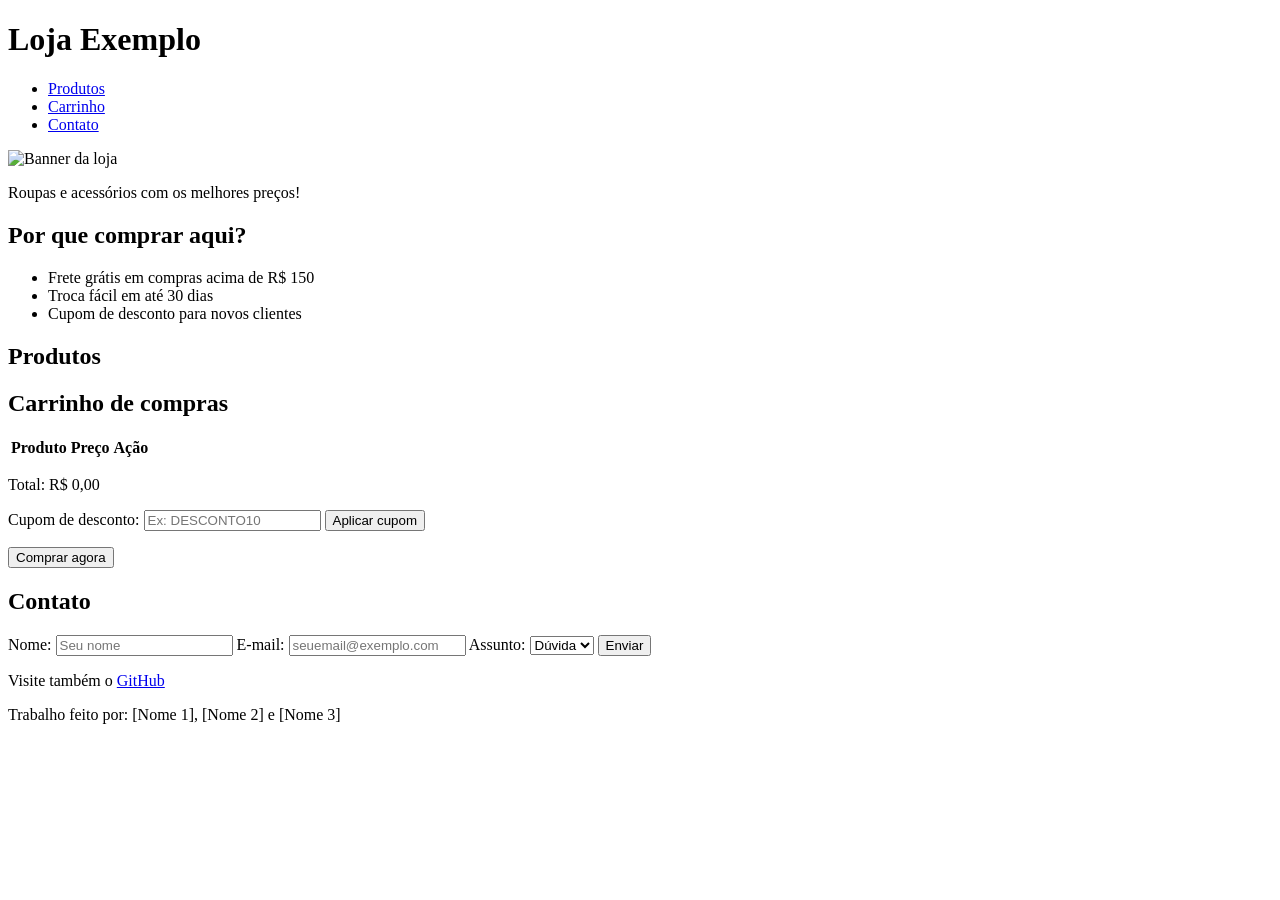
==== index.html @ 42a32ff0 "Rename codigo-gerado (1).html to index.html" ====
<!DOCTYPE html>
<html lang="pt-BR">
<head>
  <meta charset="UTF-8">
  <meta name="viewport" content="width=device-width, initial-scale=1.0">
  <title>Loja Exemplo</title>
  <link rel="stylesheet" href="style.css">
</head>
<body>

  <!-- Cabeçalho com o menu (lista e links) -->
  <header id="topo">
    <h1 class="titulo-loja">Loja Exemplo</h1>
    <nav>
      <ul class="menu">
        <li><a href="#produtos">Produtos</a></li>
        <li><a href="#carrinho">Carrinho</a></li>
        <li><a href="#contato">Contato</a></li>
      </ul>
    </nav>
  </header>

  <!-- Banner com imagem -->
  <section class="banner">
    <img src="https://picsum.photos/seed/banner-loja/1200/300" alt="Banner da loja">
    <p class="texto-banner">Roupas e acessórios com os melhores preços!</p>
  </section>

  <main>

    <!-- Lista de vantagens -->
    <section class="vantagens">
      <h2>Por que comprar aqui?</h2>
      <ul>
        <li>Frete grátis em compras acima de R$ 150</li>
        <li>Troca fácil em até 30 dias</li>
        <li>Cupom de desconto para novos clientes</li>
      </ul>
    </section>

    <!-- Produtos (preenchidos pelo JavaScript) -->
    <section id="produtos">
      <h2>Produtos</h2>
      <div id="lista-produtos" class="grade-produtos"></div>
    </section>

    <!-- Carrinho com tabela -->
    <section id="carrinho">
      <h2>Carrinho de compras</h2>

      <table class="tabela-carrinho">
        <thead>
          <tr>
            <th>Produto</th>
            <th>Preço</th>
            <th>Ação</th>
          </tr>
        </thead>
        <tbody id="itens-carrinho"></tbody>
      </table>

      <p id="mensagem-carrinho" class="mensagem"></p>
      <p class="total">Total: R$ <span id="total">0,00</span></p>

      <!-- Formulário do cupom -->
      <form id="form-cupom" class="formulario">
        <label for="cupom">Cupom de desconto:</label>
        <input type="text" id="cupom" placeholder="Ex: DESCONTO10">
        <button type="submit" class="botao">Aplicar cupom</button>
      </form>
      <p id="msg-cupom" class="mensagem"></p>

      <button id="botao-comprar" class="botao botao-comprar">Comprar agora</button>
    </section>

    <!-- Formulário de contato -->
    <section id="contato">
      <h2>Contato</h2>
      <form id="form-contato" class="formulario">
        <label for="nome">Nome:</label>
        <input type="text" id="nome" placeholder="Seu nome">

        <label for="email">E-mail:</label>
        <input type="text" id="email" placeholder="seuemail@exemplo.com">

        <label for="assunto">Assunto:</label>
        <select id="assunto">
          <option value="duvida">Dúvida</option>
          <option value="troca">Troca</option>
          <option value="elogio">Elogio</option>
        </select>

        <button type="submit" class="botao">Enviar</button>
      </form>
      <p id="msg-contato" class="mensagem"></p>
    </section>

  </main>

  <footer>
    <p>Visite também o <a href="https://github.com" target="_blank">GitHub</a></p>
    <p>Trabalho feito por: [Nome 1], [Nome 2] e [Nome 3]</p>
  </footer>

  <script src="script.js"></script>
</body>
</html>
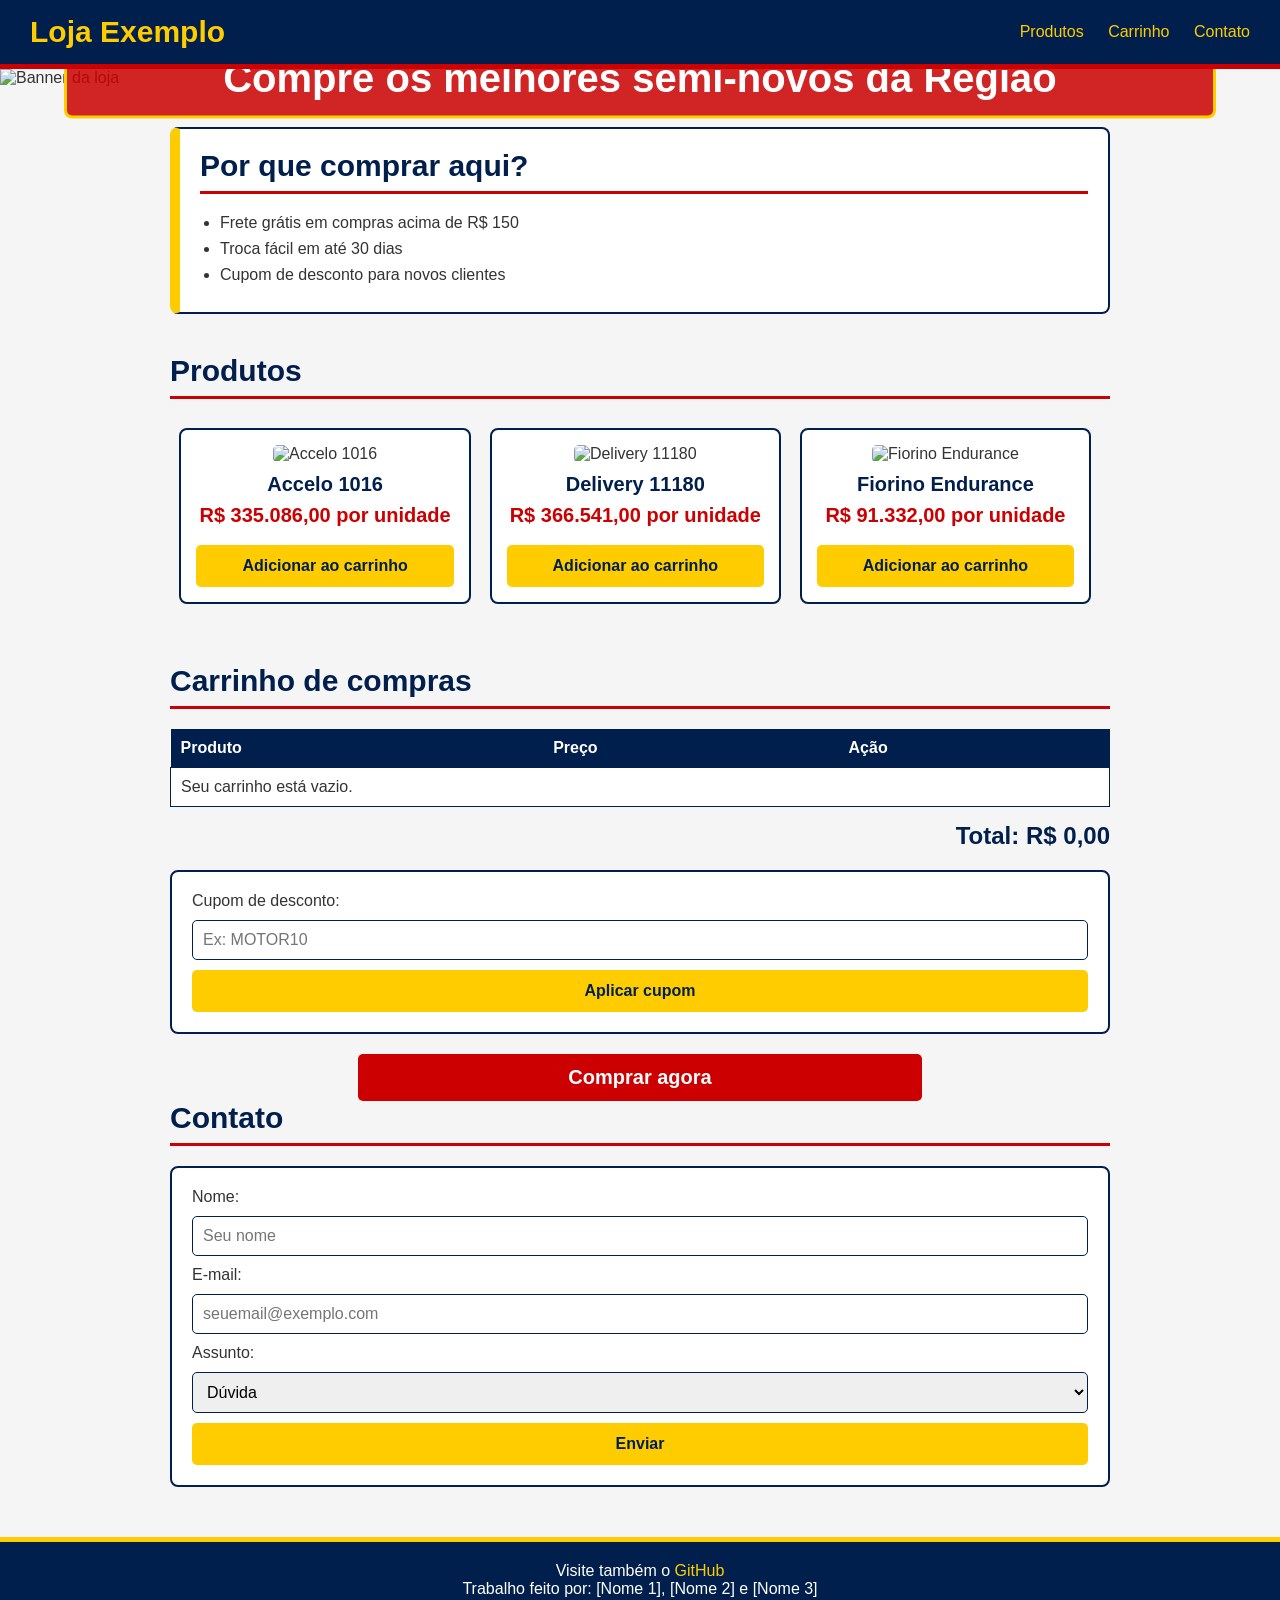
==== commit 55e07845: "Rename codigo-gerado (2).html to index.html" ====
--- a/index.html
+++ b/index.html
@@ -23,7 +23,7 @@
   <!-- Banner com imagem -->
   <section class="banner">
     <img src="https://picsum.photos/seed/banner-loja/1200/300" alt="Banner da loja">
-    <p class="texto-banner">Roupas e acessórios com os melhores preços!</p>
+    <p class="texto-banner">Compre os melhores semi-novos da Região</p>
   </section>
 
   <main>
@@ -65,7 +65,7 @@
       <!-- Formulário do cupom -->
       <form id="form-cupom" class="formulario">
         <label for="cupom">Cupom de desconto:</label>
-        <input type="text" id="cupom" placeholder="Ex: DESCONTO10">
+        <input type="text" id="cupom" placeholder="Ex: MOTOR10">
         <button type="submit" class="botao">Aplicar cupom</button>
       </form>
       <p id="msg-cupom" class="mensagem"></p>
--- a/style.css
+++ b/style.css
@@ -0,0 +1,281 @@
+/* Regra geral: todo elemento usa box-sizing para facilitar o cálculo do tamanho */
+* {
+  box-sizing: border-box;
+  margin: 0;
+  padding: 0;
+}
+
+/* Corpo da página: fonte e cores */
+body {
+  font-family: Arial, Helvetica, sans-serif;
+  font-size: 16px;
+  color: #333333;
+  background: #f5f5f5;
+}
+
+/* Cabeçalho fixo no topo (azul marinho) */
+#topo {
+  position: sticky;
+  top: 0;
+  z-index: 10;
+  background: #001f4d;
+  color: #ffffff;
+  padding: 15px 30px;
+  display: flex;
+  justify-content: space-between;
+  align-items: center;
+  border-bottom: 5px solid #cc0000;
+}
+
+.titulo-loja {
+  font-size: 30px;
+  font-weight: bold;
+  color: #ffcc00;
+}
+
+/* Menu em linha (lista sem bolinhas) */
+.menu {
+  list-style: none;
+}
+
+.menu li {
+  display: inline-block;
+  margin-left: 20px;
+}
+
+/* Formatação dos links */
+a {
+  color: #ffcc00;
+  text-decoration: none;
+}
+
+a:hover {
+  text-decoration: underline;
+}
+
+/* Banner com posicionamento relativo e absoluto */
+.banner {
+  position: relative;
+}
+
+.banner img {
+  width: 100%;
+  display: block;
+}
+
+.texto-banner {
+  position: absolute;
+  top: 50%;
+  left: 50%;
+  transform: translate(-50%, -50%);
+  font-size: 40px;
+  font-weight: bold;
+  color: #ffffff;
+  background: rgba(204, 0, 0, 0.85);
+  border: 3px solid #ffcc00;
+  padding: 15px 25px;
+  border-radius: 8px;
+  text-align: center;
+  width: 90%;
+}
+
+/* Área principal centralizada */
+main {
+  width: 940px;
+  max-width: 95%;
+  margin: 0 auto;
+  padding: 40px 0;
+}
+
+/* Títulos das seções */
+h2 {
+  font-size: 30px;
+  font-weight: bold;
+  color: #001f4d;
+  margin-bottom: 20px;
+  border-bottom: 3px solid #cc0000;
+  padding-bottom: 8px;
+}
+
+/* Lista de vantagens */
+.vantagens {
+  background: #ffffff;
+  border: 2px solid #001f4d;
+  border-left: 10px solid #ffcc00;
+  border-radius: 8px;
+  padding: 20px;
+  margin-bottom: 40px;
+}
+
+.vantagens ul {
+  margin-left: 20px;
+}
+
+.vantagens li {
+  margin-bottom: 8px;
+}
+
+/* Produtos flutuando lado a lado (float) */
+.grade-produtos::after {
+  content: "";
+  display: block;
+  clear: both;
+}
+
+.card-produto {
+  float: left;
+  width: 31%;
+  margin: 1%;
+  background: #ffffff;
+  border: 2px solid #001f4d;
+  border-radius: 8px;
+  padding: 15px;
+  text-align: center;
+}
+
+.card-produto img {
+  width: 100%;
+  border-radius: 5px;
+}
+
+.card-produto h3 {
+  font-size: 20px;
+  font-weight: bold;
+  color: #001f4d;
+  margin-top: 10px;
+}
+
+.preco {
+  color: #cc0000;
+  font-size: 20px;
+  font-weight: bold;
+  margin: 8px 0;
+}
+
+/* Carrinho */
+#carrinho {
+  margin-top: 50px;
+}
+
+.tabela-carrinho {
+  width: 100%;
+  border-collapse: collapse;
+  background: #ffffff;
+  margin-bottom: 15px;
+}
+
+.tabela-carrinho th {
+  background: #001f4d;
+  color: #ffffff;
+  padding: 10px;
+  text-align: left;
+}
+
+.tabela-carrinho td {
+  border: 1px solid #001f4d;
+  padding: 10px;
+}
+
+.total {
+  font-size: 24px;
+  font-weight: bold;
+  color: #001f4d;
+  text-align: right;
+  margin: 15px 0;
+}
+
+.mensagem {
+  font-style: italic;
+  color: #001f4d;
+  font-weight: bold;
+  margin: 10px 0;
+}
+
+/* Formulários */
+.formulario {
+  background: #ffffff;
+  border: 2px solid #001f4d;
+  border-radius: 8px;
+  padding: 20px;
+  margin-top: 20px;
+  display: flex;
+  flex-direction: column;
+  gap: 10px;
+}
+
+.formulario input,
+.formulario select {
+  padding: 10px;
+  border: 1px solid #001f4d;
+  border-radius: 5px;
+  font-size: 16px;
+}
+
+/* Botões */
+.botao {
+  background: #ffcc00;
+  color: #001f4d;
+  border: none;
+  border-radius: 5px;
+  padding: 12px 20px;
+  font-size: 16px;
+  font-weight: bold;
+  cursor: pointer;
+}
+
+.botao:hover {
+  background: #e6b800;
+}
+
+.botao-add {
+  width: 100%;
+  margin-top: 10px;
+}
+
+.botao-remover {
+  background: #cc0000;
+  color: #ffffff;
+  padding: 6px 12px;
+}
+
+.botao-remover:hover {
+  background: #990000;
+}
+
+.botao-comprar {
+  display: block;
+  margin: 20px auto 0 auto;
+  width: 60%;
+  font-size: 20px;
+  background: #cc0000;
+  color: #ffffff;
+}
+
+.botao-comprar:hover {
+  background: #990000;
+}
+
+/* Rodapé */
+footer {
+  background: #001f4d;
+  color: #ffffff;
+  text-align: center;
+  padding: 20px;
+  border-top: 5px solid #ffcc00;
+}
+
+/* Adaptação para celular */
+@media (max-width: 700px) {
+  .card-produto {
+    width: 100%;
+    float: none;
+  }
+
+  .texto-banner {
+    font-size: 22px;
+  }
+
+  #topo {
+    flex-direction: column;
+  }
+}
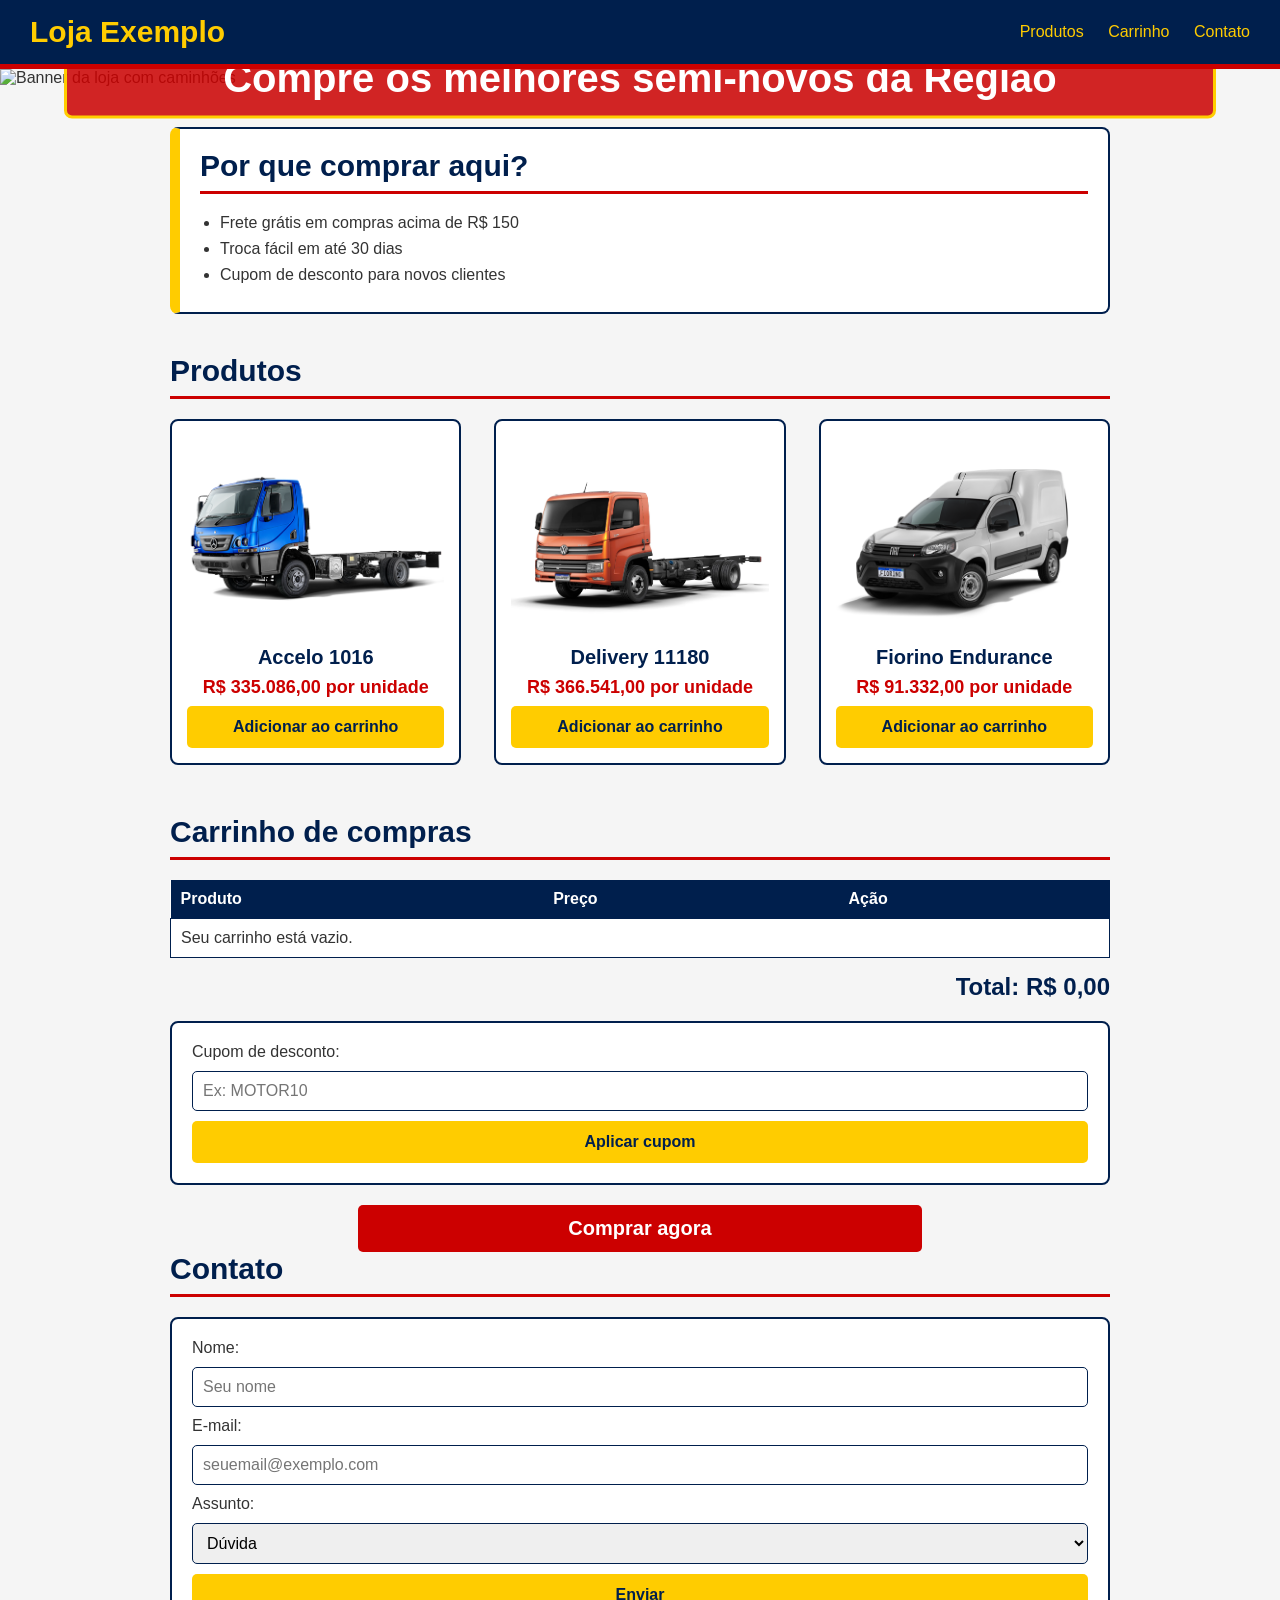
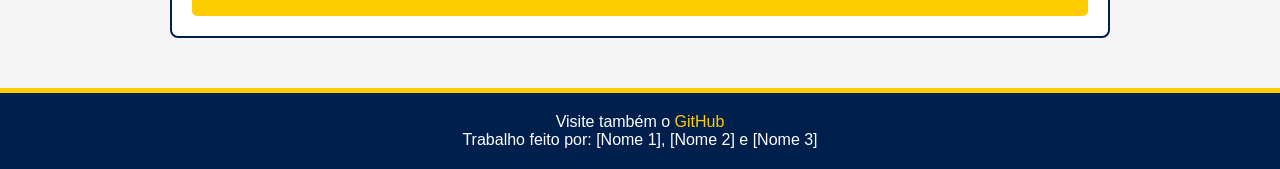
==== commit 67e857c9: "Update index.html" ====
--- a/index.html
+++ b/index.html
@@ -20,9 +20,9 @@
     </nav>
   </header>
 
-  <!-- Banner com imagem -->
+  <!-- Banner com a imagem editada (caminhões no lugar dos pássaros) -->
   <section class="banner">
-    <img src="https://picsum.photos/seed/banner-loja/1200/300" alt="Banner da loja">
+    <img src="banner.png" alt="Banner da loja com caminhões">
     <p class="texto-banner">Compre os melhores semi-novos da Região</p>
   </section>
 
--- a/style.css
+++ b/style.css
@@ -115,27 +115,34 @@
   margin-bottom: 8px;
 }
 
-/* Produtos flutuando lado a lado (float) */
-.grade-produtos::after {
-  content: "";
-  display: block;
-  clear: both;
-}
-
+/* Produtos lado a lado (flex). Todos os cards ficam com a mesma altura */
+.grade-produtos {
+  display: flex;
+  flex-wrap: wrap;
+  gap: 20px;
+  justify-content: space-between;
+}
+
+/* Cada card é uma coluna: imagem, nome, preço e botão */
 .card-produto {
-  float: left;
   width: 31%;
-  margin: 1%;
   background: #ffffff;
   border: 2px solid #001f4d;
   border-radius: 8px;
   padding: 15px;
   text-align: center;
-}
-
+  display: flex;
+  flex-direction: column;
+}
+
+/* A imagem inteira aparece dentro da área, sem cortar as laterais */
 .card-produto img {
   width: 100%;
+  height: 200px;
+  object-fit: contain;
+  background: #ffffff;
   border-radius: 5px;
+  display: block;
 }
 
 .card-produto h3 {
@@ -147,9 +154,15 @@
 
 .preco {
   color: #cc0000;
-  font-size: 20px;
+  font-size: 18px;
   font-weight: bold;
   margin: 8px 0;
+}
+
+/* O botão vai sempre para o final do card, deixando todos alinhados */
+.botao-add {
+  width: 100%;
+  margin-top: auto;
 }
 
 /* Carrinho */
@@ -227,11 +240,6 @@
   background: #e6b800;
 }
 
-.botao-add {
-  width: 100%;
-  margin-top: 10px;
-}
-
 .botao-remover {
   background: #cc0000;
   color: #ffffff;
@@ -264,11 +272,10 @@
   border-top: 5px solid #ffcc00;
 }
 
-/* Adaptação para celular */
+/* Adaptação para celular: um card por linha */
 @media (max-width: 700px) {
   .card-produto {
     width: 100%;
-    float: none;
   }
 
   .texto-banner {
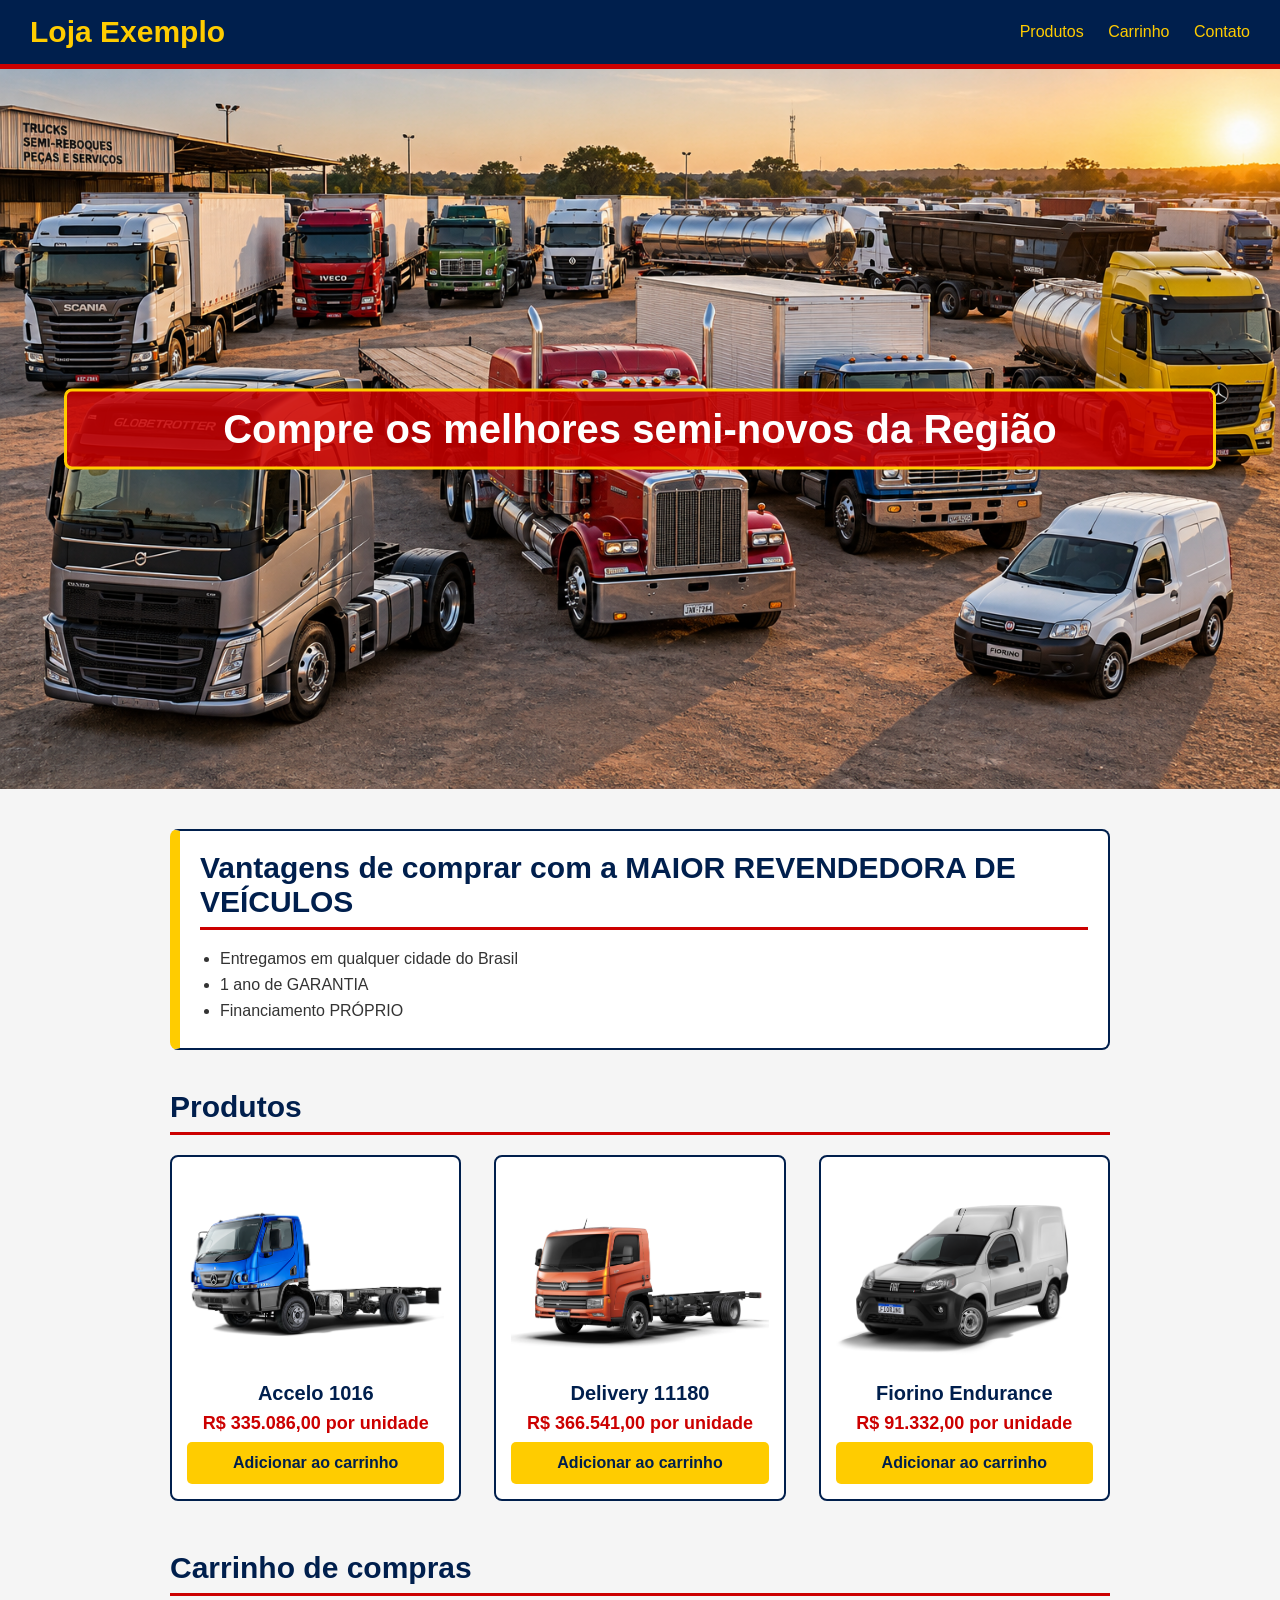
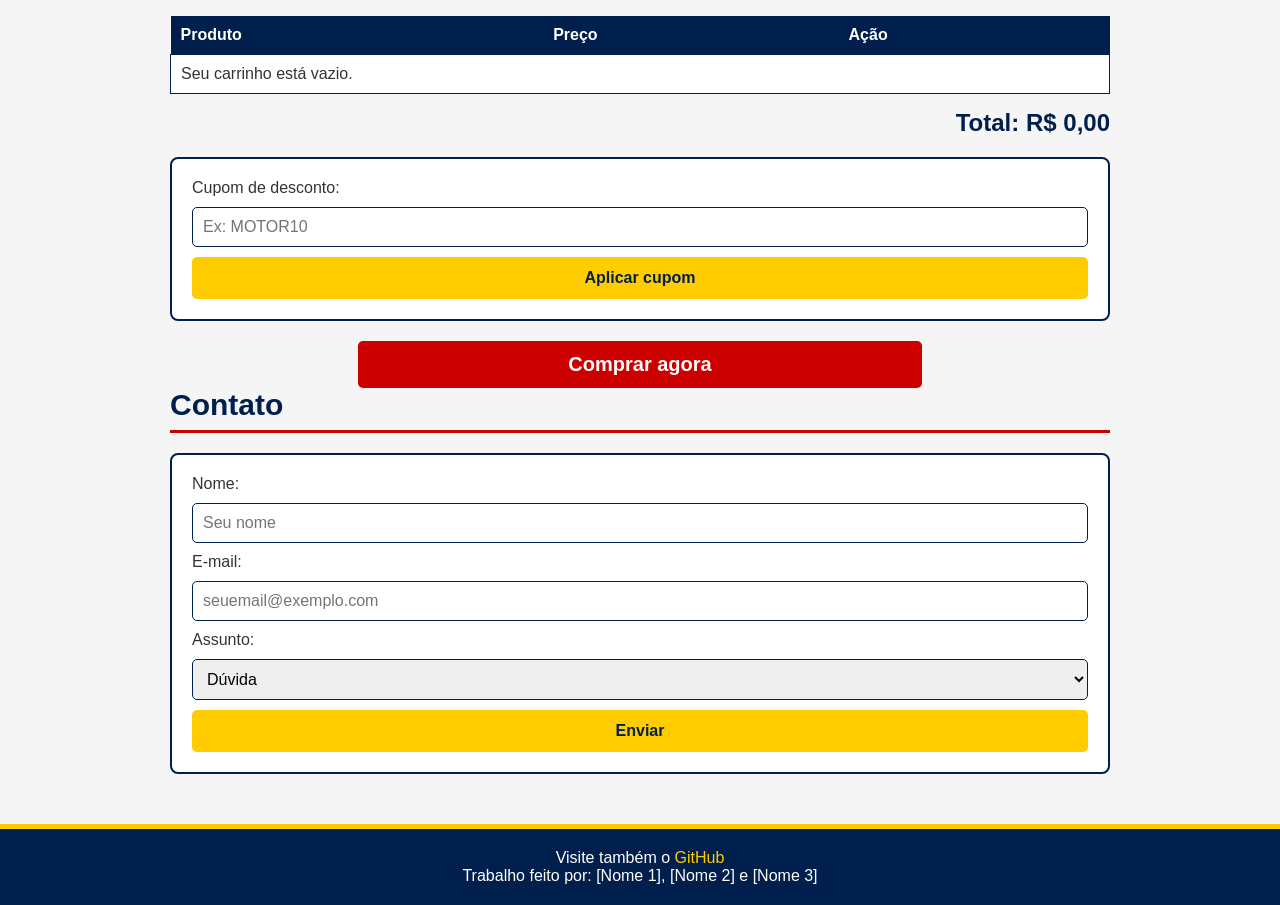
==== commit 049fc2ae: "Update index.html" ====
--- a/index.html
+++ b/index.html
@@ -28,13 +28,13 @@
 
   <main>
 
-    <!-- Lista de vantagens -->
+    <!-- Quadro de vantagens em formato de balão de anúncio -->
     <section class="vantagens">
-      <h2>Por que comprar aqui?</h2>
+      <h2>Vantagens de comprar com a MAIOR REVENDEDORA DE VEÍCULOS</h2>
       <ul>
-        <li>Frete grátis em compras acima de R$ 150</li>
-        <li>Troca fácil em até 30 dias</li>
-        <li>Cupom de desconto para novos clientes</li>
+        <li>Entregamos em qualquer cidade do Brasil</li>
+        <li>1 ano de GARANTIA</li>
+        <li>Financiamento PRÓPRIO</li>
       </ul>
     </section>
 
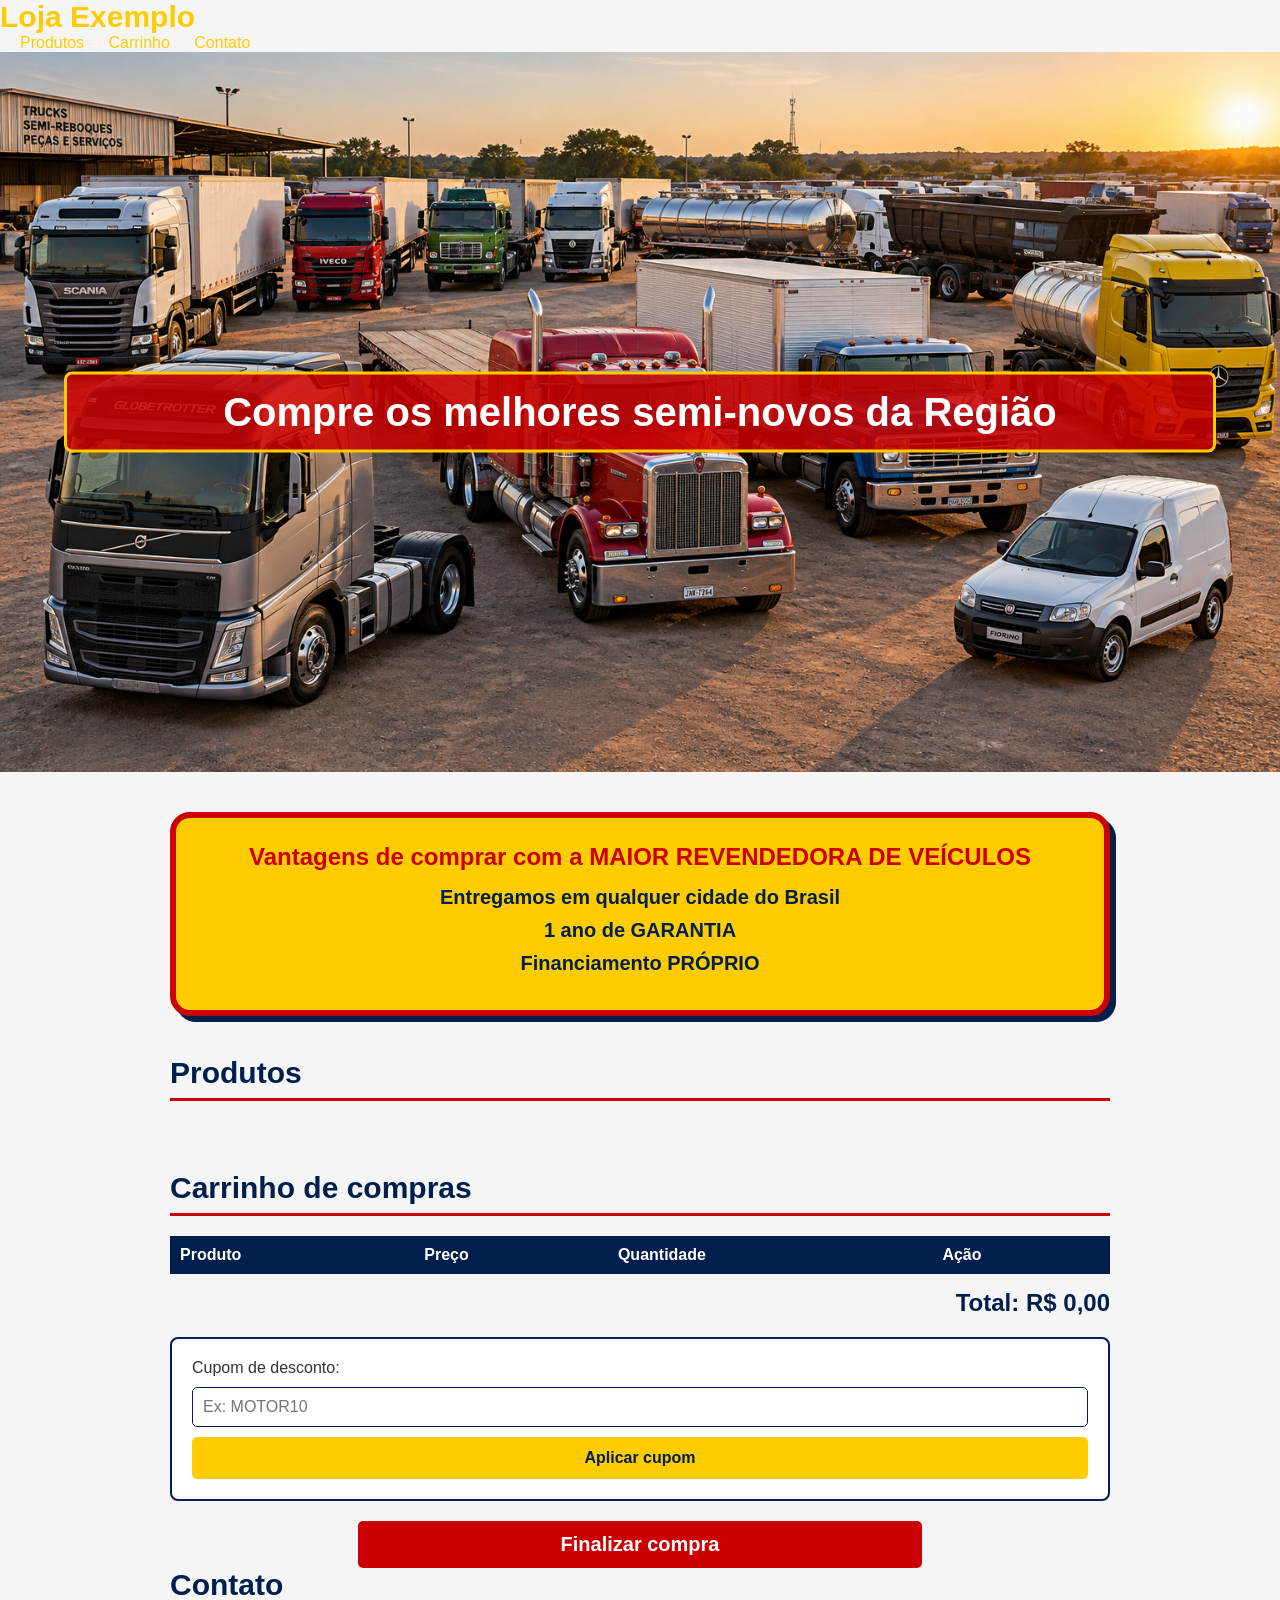
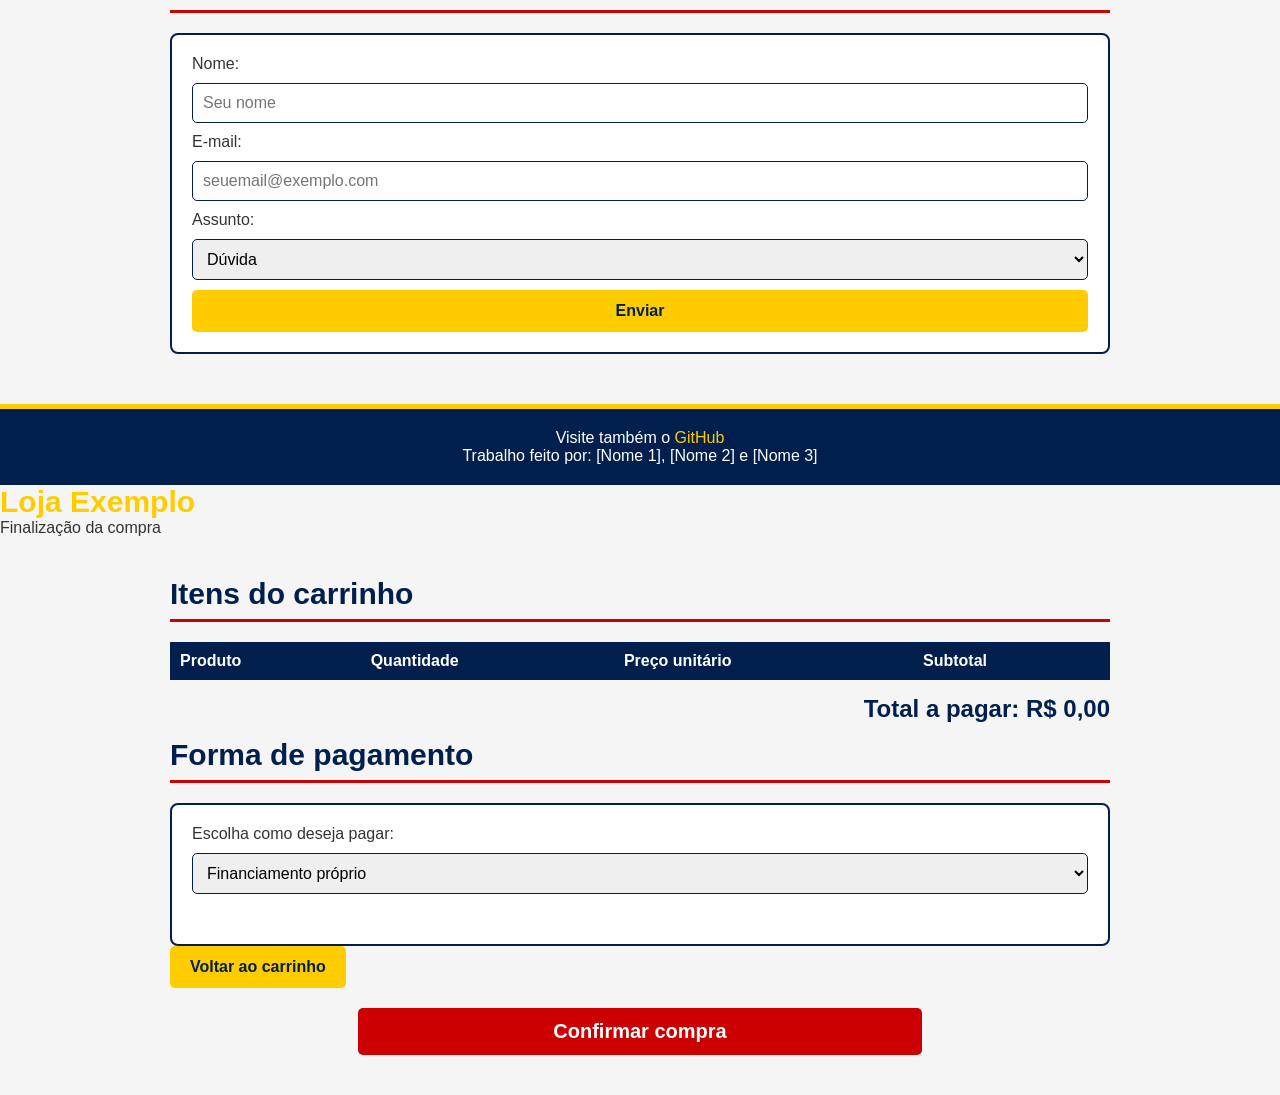
==== commit 89580afa: "Update index.html" ====
--- a/index.html
+++ b/index.html
@@ -8,99 +8,157 @@
 </head>
 <body>
 
-  <!-- Cabeçalho com o menu (lista e links) -->
-  <header id="topo">
-    <h1 class="titulo-loja">Loja Exemplo</h1>
-    <nav>
-      <ul class="menu">
-        <li><a href="#produtos">Produtos</a></li>
-        <li><a href="#carrinho">Carrinho</a></li>
-        <li><a href="#contato">Contato</a></li>
-      </ul>
-    </nav>
-  </header>
+  <!-- TELA 1: a loja (produtos e carrinho) -->
+  <div id="tela-loja">
 
-  <!-- Banner com a imagem editada (caminhões no lugar dos pássaros) -->
-  <section class="banner">
-    <img src="banner.png" alt="Banner da loja com caminhões">
-    <p class="texto-banner">Compre os melhores semi-novos da Região</p>
-  </section>
+    <!-- Cabeçalho com o menu (lista e links) -->
+    <header class="topo">
+      <h1 class="titulo-loja">Loja Exemplo</h1>
+      <nav>
+        <ul class="menu">
+          <li><a href="#produtos">Produtos</a></li>
+          <li><a href="#carrinho">Carrinho</a></li>
+          <li><a href="#contato">Contato</a></li>
+        </ul>
+      </nav>
+    </header>
 
-  <main>
-
-    <!-- Quadro de vantagens em formato de balão de anúncio -->
-    <section class="vantagens">
-      <h2>Vantagens de comprar com a MAIOR REVENDEDORA DE VEÍCULOS</h2>
-      <ul>
-        <li>Entregamos em qualquer cidade do Brasil</li>
-        <li>1 ano de GARANTIA</li>
-        <li>Financiamento PRÓPRIO</li>
-      </ul>
+    <!-- Banner com a imagem editada (caminhões no lugar dos pássaros) -->
+    <section class="banner">
+      <img src="banner.png" alt="Banner da loja com caminhões">
+      <p class="texto-banner">Compre os melhores semi-novos da Região</p>
     </section>
 
-    <!-- Produtos (preenchidos pelo JavaScript) -->
-    <section id="produtos">
-      <h2>Produtos</h2>
-      <div id="lista-produtos" class="grade-produtos"></div>
-    </section>
+    <main>
 
-    <!-- Carrinho com tabela -->
-    <section id="carrinho">
-      <h2>Carrinho de compras</h2>
+      <!-- Quadro de vantagens em formato de balão de anúncio -->
+      <section class="vantagens">
+        <h2>Vantagens de comprar com a MAIOR REVENDEDORA DE VEÍCULOS</h2>
+        <ul>
+          <li>Entregamos em qualquer cidade do Brasil</li>
+          <li>1 ano de GARANTIA</li>
+          <li>Financiamento PRÓPRIO</li>
+        </ul>
+      </section>
 
-      <table class="tabela-carrinho">
-        <thead>
-          <tr>
-            <th>Produto</th>
-            <th>Preço</th>
-            <th>Ação</th>
-          </tr>
-        </thead>
-        <tbody id="itens-carrinho"></tbody>
-      </table>
+      <!-- Produtos (preenchidos pelo JavaScript) -->
+      <section id="produtos">
+        <h2>Produtos</h2>
+        <div id="lista-produtos" class="grade-produtos"></div>
+      </section>
 
-      <p id="mensagem-carrinho" class="mensagem"></p>
-      <p class="total">Total: R$ <span id="total">0,00</span></p>
+      <!-- Carrinho com tabela -->
+      <section id="carrinho">
+        <h2>Carrinho de compras</h2>
 
-      <!-- Formulário do cupom -->
-      <form id="form-cupom" class="formulario">
-        <label for="cupom">Cupom de desconto:</label>
-        <input type="text" id="cupom" placeholder="Ex: MOTOR10">
-        <button type="submit" class="botao">Aplicar cupom</button>
-      </form>
-      <p id="msg-cupom" class="mensagem"></p>
+        <table class="tabela-carrinho">
+          <thead>
+            <tr>
+              <th>Produto</th>
+              <th>Preço</th>
+              <th>Quantidade</th>
+              <th>Ação</th>
+            </tr>
+          </thead>
+          <tbody id="itens-carrinho"></tbody>
+        </table>
 
-      <button id="botao-comprar" class="botao botao-comprar">Comprar agora</button>
-    </section>
+        <p id="mensagem-carrinho" class="mensagem"></p>
+        <p class="total">Total: R$ <span id="total">0,00</span></p>
 
-    <!-- Formulário de contato -->
-    <section id="contato">
-      <h2>Contato</h2>
-      <form id="form-contato" class="formulario">
-        <label for="nome">Nome:</label>
-        <input type="text" id="nome" placeholder="Seu nome">
+        <!-- Formulário do cupom -->
+        <form id="form-cupom" class="formulario">
+          <label for="cupom">Cupom de desconto:</label>
+          <input type="text" id="cupom" placeholder="Ex: MOTOR10">
+          <button type="submit" class="botao">Aplicar cupom</button>
+        </form>
+        <p id="msg-cupom" class="mensagem"></p>
 
-        <label for="email">E-mail:</label>
-        <input type="text" id="email" placeholder="seuemail@exemplo.com">
+        <button id="botao-finalizar" class="botao botao-comprar">Finalizar compra</button>
+      </section>
 
-        <label for="assunto">Assunto:</label>
-        <select id="assunto">
-          <option value="duvida">Dúvida</option>
-          <option value="troca">Troca</option>
-          <option value="elogio">Elogio</option>
-        </select>
+      <!-- Formulário de contato -->
+      <section id="contato">
+        <h2>Contato</h2>
+        <form id="form-contato" class="formulario">
+          <label for="nome">Nome:</label>
+          <input type="text" id="nome" placeholder="Seu nome">
 
-        <button type="submit" class="botao">Enviar</button>
-      </form>
-      <p id="msg-contato" class="mensagem"></p>
-    </section>
+          <label for="email">E-mail:</label>
+          <input type="text" id="email" placeholder="seuemail@exemplo.com">
 
-  </main>
+          <label for="assunto">Assunto:</label>
+          <select id="assunto">
+            <option value="duvida">Dúvida</option>
+            <option value="troca">Troca</option>
+            <option value="elogio">Elogio</option>
+          </select>
 
-  <footer>
-    <p>Visite também o <a href="https://github.com" target="_blank">GitHub</a></p>
-    <p>Trabalho feito por: [Nome 1], [Nome 2] e [Nome 3]</p>
-  </footer>
+          <button type="submit" class="botao">Enviar</button>
+        </form>
+        <p id="msg-contato" class="mensagem"></p>
+      </section>
+
+    </main>
+
+    <footer>
+      <p>Visite também o <a href="https://github.com" target="_blank">GitHub</a></p>
+      <p>Trabalho feito por: [Nome 1], [Nome 2] e [Nome 3]</p>
+    </footer>
+
+  </div>
+
+  <!-- TELA 2: finalização da compra (começa escondida) -->
+  <div id="tela-finalizacao" class="oculto">
+
+    <header class="topo">
+      <h1 class="titulo-loja">Loja Exemplo</h1>
+      <p class="subtitulo">Finalização da compra</p>
+    </header>
+
+    <main>
+
+      <!-- Itens do carrinho e total -->
+      <section class="resumo">
+        <h2>Itens do carrinho</h2>
+        <table class="tabela-carrinho">
+          <thead>
+            <tr>
+              <th>Produto</th>
+              <th>Quantidade</th>
+              <th>Preço unitário</th>
+              <th>Subtotal</th>
+            </tr>
+          </thead>
+          <tbody id="itens-finalizacao"></tbody>
+        </table>
+        <p class="total">Total a pagar: R$ <span id="total-final">0,00</span></p>
+      </section>
+
+      <!-- Forma de pagamento -->
+      <section class="resumo">
+        <h2>Forma de pagamento</h2>
+        <div class="formulario">
+          <label for="pagamento">Escolha como deseja pagar:</label>
+          <select id="pagamento">
+            <option value="financiamento">Financiamento próprio</option>
+            <option value="cartao">Cartão de crédito</option>
+            <option value="boleto">Boleto bancário</option>
+            <option value="pix">Pix</option>
+          </select>
+          <p id="detalhes-pagamento" class="mensagem"></p>
+        </div>
+      </section>
+
+      <!-- Botões da tela de finalização -->
+      <div class="acoes">
+        <button id="botao-voltar" class="botao">Voltar ao carrinho</button>
+        <button id="botao-confirmar" class="botao botao-comprar">Confirmar compra</button>
+      </div>
+
+    </main>
+
+  </div>
 
   <script src="script.js"></script>
 </body>
--- a/style.css
+++ b/style.css
@@ -97,25 +97,40 @@
   padding-bottom: 8px;
 }
 
-/* Lista de vantagens */
+/* Quadro de vantagens estilizado como balão de anúncio */
 .vantagens {
-  background: #ffffff;
-  border: 2px solid #001f4d;
-  border-left: 10px solid #ffcc00;
-  border-radius: 8px;
-  padding: 20px;
+  background: #ffcc00;
+  border: 6px solid #cc0000;
+  border-radius: 20px;
+  padding: 25px 30px;
   margin-bottom: 40px;
-}
-
+  box-shadow: 6px 6px 0 #001f4d;
+  position: relative;
+  text-align: center;
+}
+
+/* O título do balão não tem a linha vermelha de baixo, para ficar mais limpo */
+.vantagens h2 {
+  font-size: 24px;
+  color: #cc0000;
+  border-bottom: none;
+  margin-bottom: 15px;
+  padding-bottom: 0;
+}
+
+/* Itens em negrito, em azul marinho */
 .vantagens ul {
-  margin-left: 20px;
+  list-style: none;
 }
 
 .vantagens li {
-  margin-bottom: 8px;
-}
-
-/* Produtos lado a lado (flex). Todos os cards ficam com a mesma altura */
+  font-size: 20px;
+  font-weight: bold;
+  color: #001f4d;
+  margin-bottom: 10px;
+}
+
+/* Lista de produtos (flex). Todos os cards ficam com a mesma altura */
 .grade-produtos {
   display: flex;
   flex-wrap: wrap;
@@ -240,6 +255,11 @@
   background: #e6b800;
 }
 
+.botao-add {
+  width: 100%;
+  margin-top: auto;
+}
+
 .botao-remover {
   background: #cc0000;
   color: #ffffff;
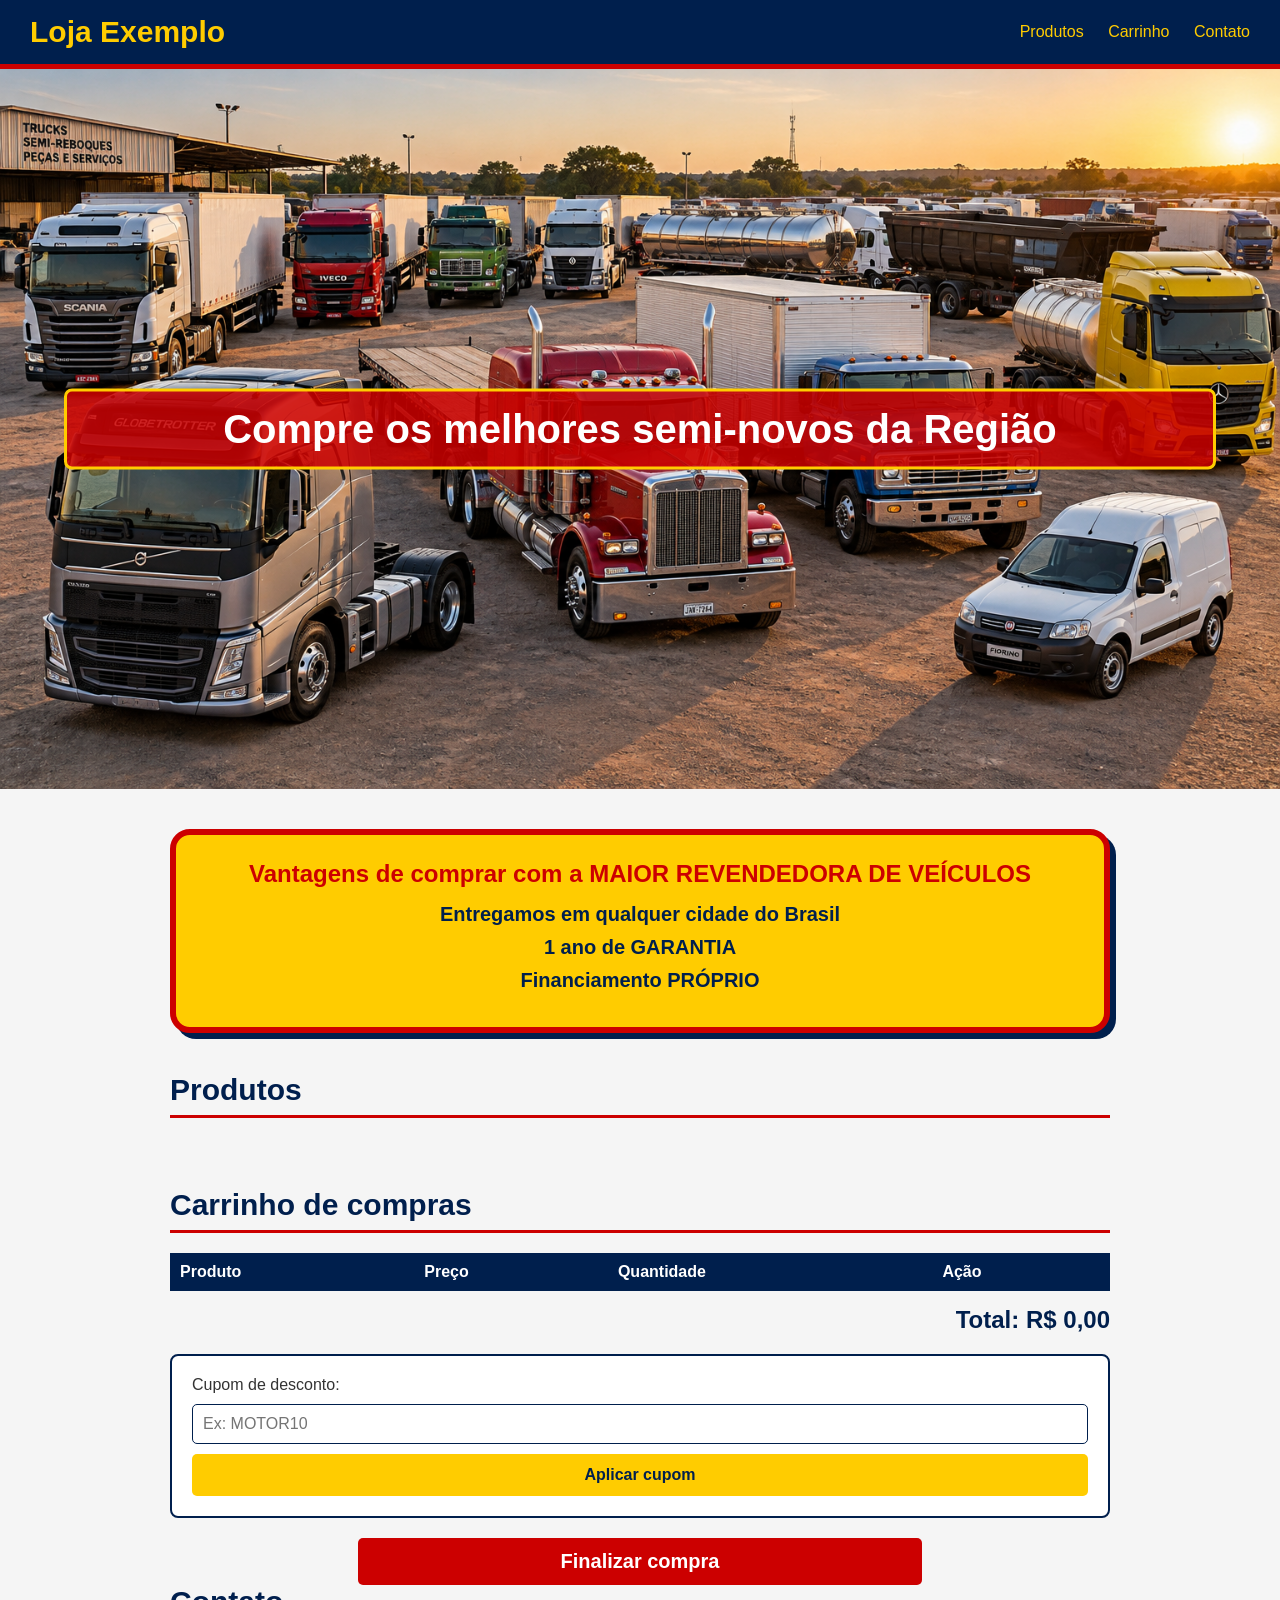
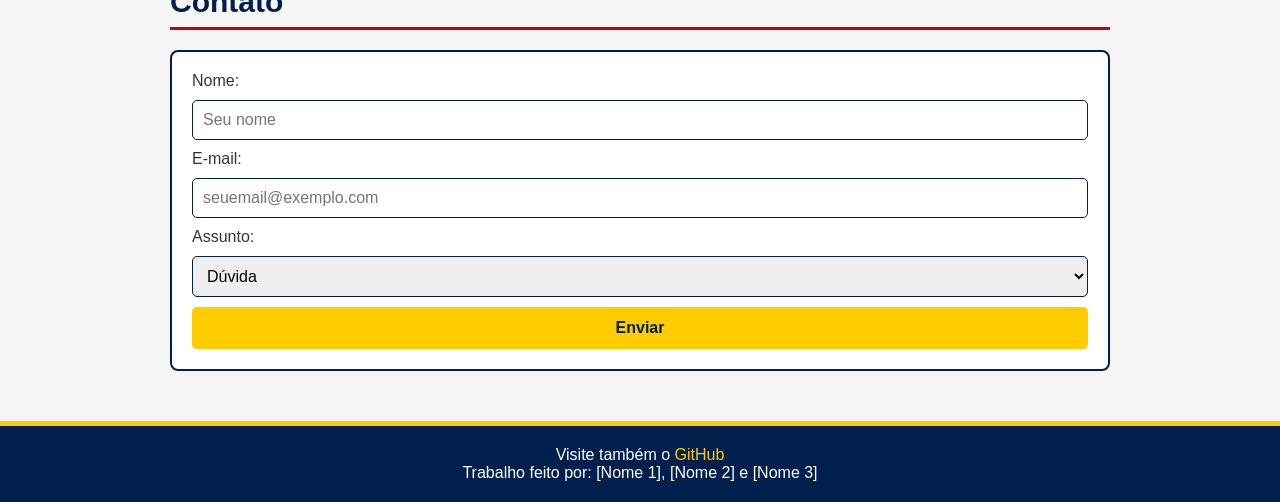
==== commit 813b36b4: "Update comments and button attributes in index.html" ====
--- a/index.html
+++ b/index.html
@@ -8,10 +8,10 @@
 </head>
 <body>
 
-  <!-- TELA 1: a loja (produtos e carrinho) -->
+  <!-- TELA 1: loja (produtos, carrinho e contato) -->
   <div id="tela-loja">
 
-    <!-- Cabeçalho com o menu (lista e links) -->
+    <!-- cabecalho com o menu -->
     <header class="topo">
       <h1 class="titulo-loja">Loja Exemplo</h1>
       <nav>
@@ -23,7 +23,7 @@
       </nav>
     </header>
 
-    <!-- Banner com a imagem editada (caminhões no lugar dos pássaros) -->
+    <!-- banner com o texto por cima da imagem -->
     <section class="banner">
       <img src="banner.png" alt="Banner da loja com caminhões">
       <p class="texto-banner">Compre os melhores semi-novos da Região</p>
@@ -31,7 +31,6 @@
 
     <main>
 
-      <!-- Quadro de vantagens em formato de balão de anúncio -->
       <section class="vantagens">
         <h2>Vantagens de comprar com a MAIOR REVENDEDORA DE VEÍCULOS</h2>
         <ul>
@@ -41,13 +40,12 @@
         </ul>
       </section>
 
-      <!-- Produtos (preenchidos pelo JavaScript) -->
+      <!-- os produtos sao criados pelo script.js -->
       <section id="produtos">
         <h2>Produtos</h2>
         <div id="lista-produtos" class="grade-produtos"></div>
       </section>
 
-      <!-- Carrinho com tabela -->
       <section id="carrinho">
         <h2>Carrinho de compras</h2>
 
@@ -66,21 +64,20 @@
         <p id="mensagem-carrinho" class="mensagem"></p>
         <p class="total">Total: R$ <span id="total">0,00</span></p>
 
-        <!-- Formulário do cupom -->
-        <form id="form-cupom" class="formulario">
+        <!-- cupom de desconto -->
+        <form class="formulario" onsubmit="return false;">
           <label for="cupom">Cupom de desconto:</label>
           <input type="text" id="cupom" placeholder="Ex: MOTOR10">
-          <button type="submit" class="botao">Aplicar cupom</button>
+          <button type="button" class="botao" onclick="aplicarCupom()">Aplicar cupom</button>
         </form>
         <p id="msg-cupom" class="mensagem"></p>
 
-        <button id="botao-finalizar" class="botao botao-comprar">Finalizar compra</button>
+        <button type="button" class="botao botao-comprar" onclick="irParaFinalizacao()">Finalizar compra</button>
       </section>
 
-      <!-- Formulário de contato -->
       <section id="contato">
         <h2>Contato</h2>
-        <form id="form-contato" class="formulario">
+        <form class="formulario" onsubmit="return false;">
           <label for="nome">Nome:</label>
           <input type="text" id="nome" placeholder="Seu nome">
 
@@ -94,7 +91,7 @@
             <option value="elogio">Elogio</option>
           </select>
 
-          <button type="submit" class="botao">Enviar</button>
+          <button type="button" class="botao" onclick="enviarContato()">Enviar</button>
         </form>
         <p id="msg-contato" class="mensagem"></p>
       </section>
@@ -108,8 +105,8 @@
 
   </div>
 
-  <!-- TELA 2: finalização da compra (começa escondida) -->
-  <div id="tela-finalizacao" class="oculto">
+  <!-- TELA 2: finalizacao da compra (comeca escondida) -->
+  <div id="tela-finalizacao" style="display: none;">
 
     <header class="topo">
       <h1 class="titulo-loja">Loja Exemplo</h1>
@@ -118,7 +115,6 @@
 
     <main>
 
-      <!-- Itens do carrinho e total -->
       <section class="resumo">
         <h2>Itens do carrinho</h2>
         <table class="tabela-carrinho">
@@ -132,15 +128,15 @@
           </thead>
           <tbody id="itens-finalizacao"></tbody>
         </table>
+        <p id="linha-desconto" class="mensagem"></p>
         <p class="total">Total a pagar: R$ <span id="total-final">0,00</span></p>
       </section>
 
-      <!-- Forma de pagamento -->
       <section class="resumo">
         <h2>Forma de pagamento</h2>
         <div class="formulario">
           <label for="pagamento">Escolha como deseja pagar:</label>
-          <select id="pagamento">
+          <select id="pagamento" onchange="mostrarDetalhesPagamento()">
             <option value="financiamento">Financiamento próprio</option>
             <option value="cartao">Cartão de crédito</option>
             <option value="boleto">Boleto bancário</option>
@@ -150,10 +146,9 @@
         </div>
       </section>
 
-      <!-- Botões da tela de finalização -->
       <div class="acoes">
-        <button id="botao-voltar" class="botao">Voltar ao carrinho</button>
-        <button id="botao-confirmar" class="botao botao-comprar">Confirmar compra</button>
+        <button type="button" class="botao botao-voltar" onclick="voltarParaLoja()">Voltar ao carrinho</button>
+        <button type="button" class="botao botao-comprar botao-confirmar" onclick="confirmarCompra()">Confirmar compra</button>
       </div>
 
     </main>
--- a/style.css
+++ b/style.css
@@ -3,6 +3,11 @@
   box-sizing: border-box;
   margin: 0;
   padding: 0;
+}
+
+/* Classe para esconder uma tela inteira */
+.oculto {
+  display: none !important;
 }
 
 /* Corpo da página: fonte e cores */
@@ -13,8 +18,8 @@
   background: #f5f5f5;
 }
 
-/* Cabeçalho fixo no topo (azul marinho) */
-#topo {
+/* Cabeçalho (azul marinho). Usado na loja e na tela de finalização */
+.topo {
   position: sticky;
   top: 0;
   z-index: 10;
@@ -31,6 +36,12 @@
   font-size: 30px;
   font-weight: bold;
   color: #ffcc00;
+}
+
+.subtitulo {
+  font-size: 18px;
+  font-weight: bold;
+  color: #ffffff;
 }
 
 /* Menu em linha (lista sem bolinhas) */
@@ -109,7 +120,6 @@
   text-align: center;
 }
 
-/* O título do balão não tem a linha vermelha de baixo, para ficar mais limpo */
 .vantagens h2 {
   font-size: 24px;
   color: #cc0000;
@@ -118,7 +128,6 @@
   padding-bottom: 0;
 }
 
-/* Itens em negrito, em azul marinho */
 .vantagens ul {
   list-style: none;
 }
@@ -174,7 +183,7 @@
   margin: 8px 0;
 }
 
-/* O botão vai sempre para o final do card, deixando todos alinhados */
+/* Botão de adicionar produto dentro do card (vai para o final do card) */
 .botao-add {
   width: 100%;
   margin-top: auto;
@@ -217,6 +226,11 @@
   color: #001f4d;
   font-weight: bold;
   margin: 10px 0;
+}
+
+/* Blocos da tela de finalização */
+.resumo {
+  margin-bottom: 30px;
 }
 
 /* Formulários */
@@ -255,21 +269,40 @@
   background: #e6b800;
 }
 
-.botao-add {
-  width: 100%;
-  margin-top: auto;
+/* Botões pequenos dentro da tabela do carrinho */
+.botao-acao {
+  padding: 6px 10px;
+  margin: 2px;
+}
+
+.botao-diminuir {
+  background: #ffcc00;
+  color: #001f4d;
+}
+
+.botao-diminuir:hover {
+  background: #e6b800;
+}
+
+.botao-aumentar {
+  background: #001f4d;
+  color: #ffffff;
+}
+
+.botao-aumentar:hover {
+  background: #002b6b;
 }
 
 .botao-remover {
   background: #cc0000;
   color: #ffffff;
-  padding: 6px 12px;
 }
 
 .botao-remover:hover {
   background: #990000;
 }
 
+/* Botão grande de finalizar e de confirmar compra */
 .botao-comprar {
   display: block;
   margin: 20px auto 0 auto;
@@ -283,6 +316,24 @@
   background: #990000;
 }
 
+/* Botões lado a lado na tela de finalização */
+.acoes {
+  display: flex;
+  justify-content: space-between;
+  gap: 15px;
+  margin-top: 20px;
+}
+
+.acoes .botao {
+  flex: 1;
+  padding: 15px;
+}
+
+.acoes .botao-comprar {
+  margin: 0;
+  width: auto;
+}
+
 /* Rodapé */
 footer {
   background: #001f4d;
@@ -292,7 +343,7 @@
   border-top: 5px solid #ffcc00;
 }
 
-/* Adaptação para celular: um card por linha */
+/* Adaptação para celular */
 @media (max-width: 700px) {
   .card-produto {
     width: 100%;
@@ -302,7 +353,15 @@
     font-size: 22px;
   }
 
-  #topo {
+  .topo {
     flex-direction: column;
   }
-}
+
+  .acoes {
+    flex-direction: column;
+  }
+
+  .acoes .botao-comprar {
+    width: 100%;
+  }
+}
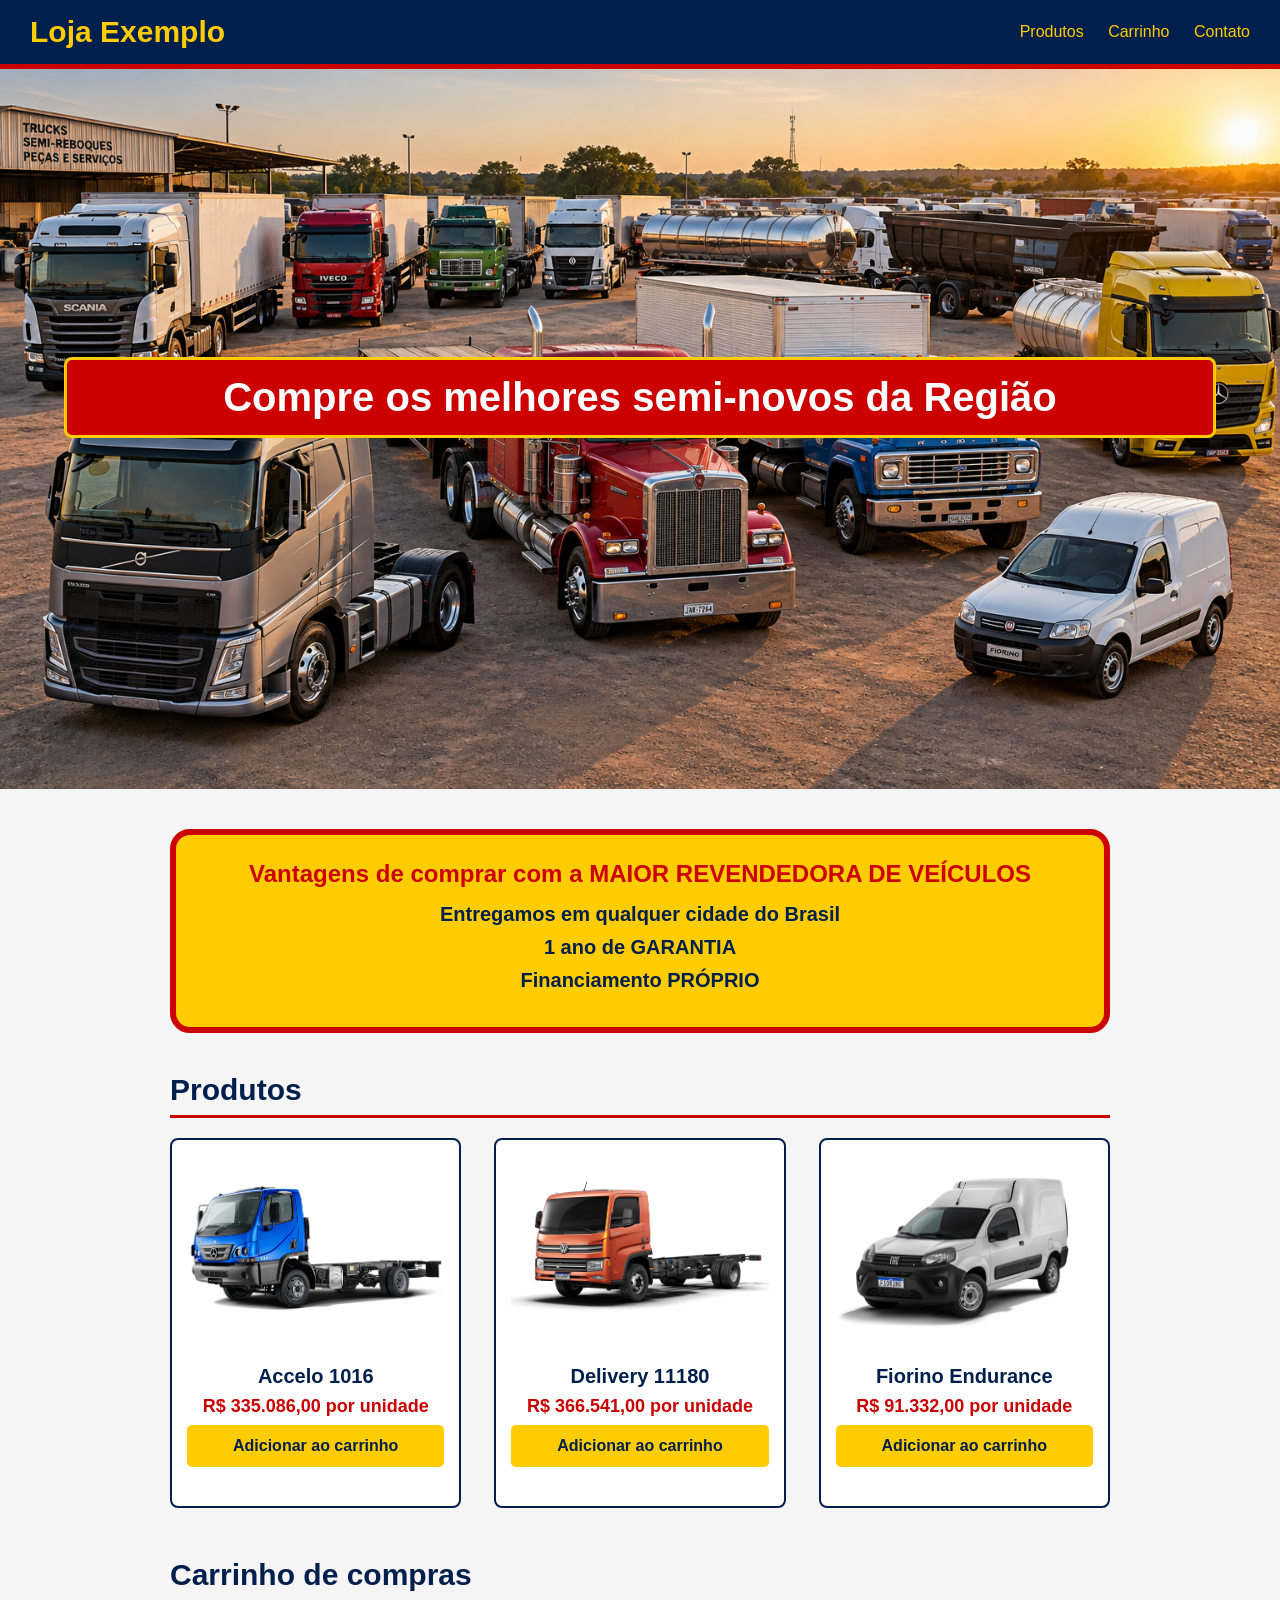
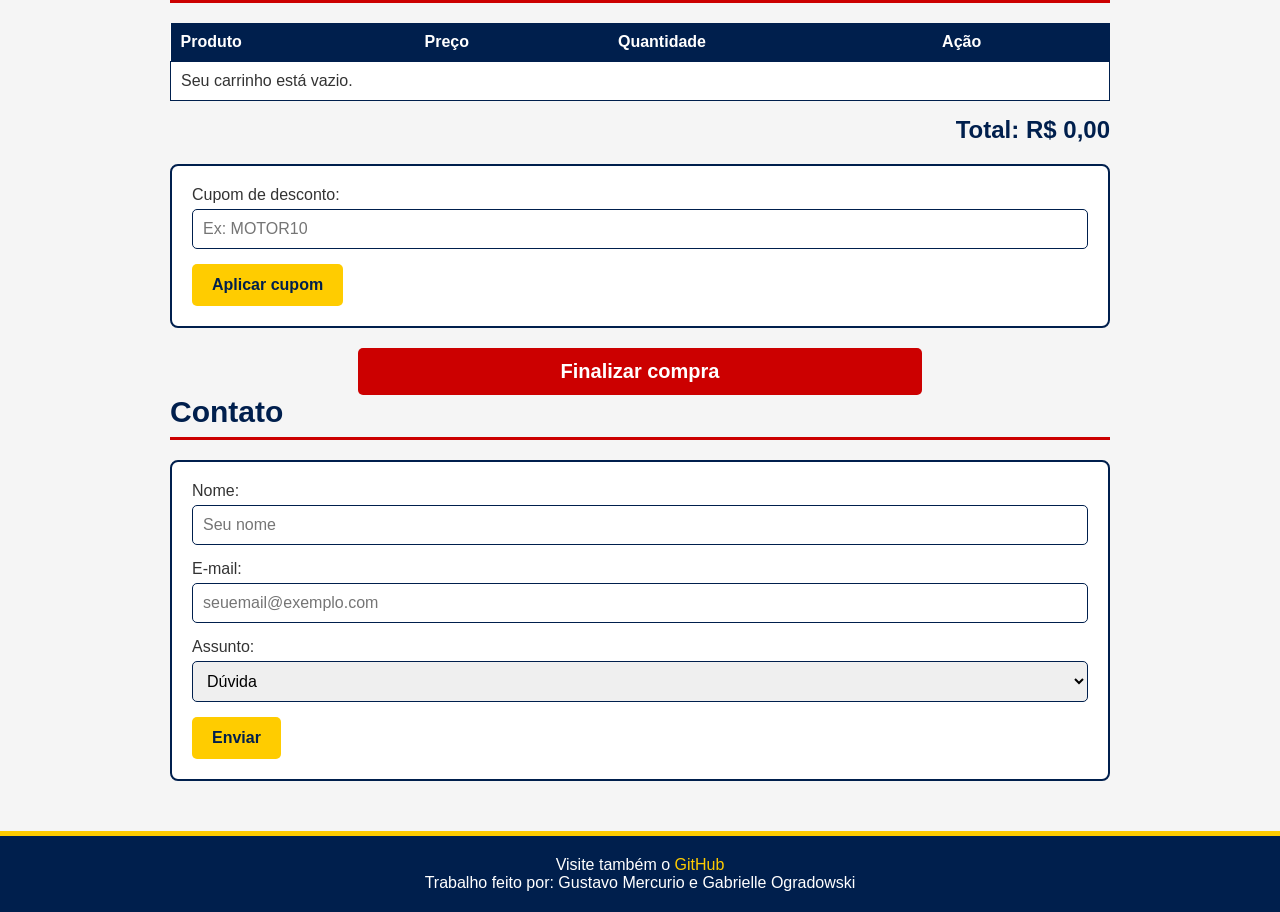
==== commit 55f1dd65: "Update title and footer credits in index.html" ====
--- a/index.html
+++ b/index.html
@@ -3,7 +3,7 @@
 <head>
   <meta charset="UTF-8">
   <meta name="viewport" content="width=device-width, initial-scale=1.0">
-  <title>Loja Exemplo</title>
+  <title>SOS Frotas-Compra e Venda</title>
   <link rel="stylesheet" href="style.css">
 </head>
 <body>
@@ -100,7 +100,7 @@
 
     <footer>
       <p>Visite também o <a href="https://github.com" target="_blank">GitHub</a></p>
-      <p>Trabalho feito por: [Nome 1], [Nome 2] e [Nome 3]</p>
+      <p>Trabalho feito por: Gustavo Mercurio e Gabrielle Ogradowski </p>
     </footer>
 
   </div>
--- a/style.css
+++ b/style.css
@@ -1,16 +1,10 @@
-/* Regra geral: todo elemento usa box-sizing para facilitar o cálculo do tamanho */
+/* deixa o tamanho das caixas mais facil de calcular */
 * {
   box-sizing: border-box;
   margin: 0;
   padding: 0;
 }
 
-/* Classe para esconder uma tela inteira */
-.oculto {
-  display: none !important;
-}
-
-/* Corpo da página: fonte e cores */
 body {
   font-family: Arial, Helvetica, sans-serif;
   font-size: 16px;
@@ -18,33 +12,36 @@
   background: #f5f5f5;
 }
 
-/* Cabeçalho (azul marinho). Usado na loja e na tela de finalização */
+/* cabecalho azul (loja e finalizacao) */
 .topo {
-  position: sticky;
-  top: 0;
-  z-index: 10;
   background: #001f4d;
   color: #ffffff;
   padding: 15px 30px;
-  display: flex;
-  justify-content: space-between;
-  align-items: center;
   border-bottom: 5px solid #cc0000;
+  overflow: hidden;
 }
 
 .titulo-loja {
   font-size: 30px;
   font-weight: bold;
   color: #ffcc00;
+  float: left;
 }
 
 .subtitulo {
   font-size: 18px;
   font-weight: bold;
   color: #ffffff;
-}
-
-/* Menu em linha (lista sem bolinhas) */
+  float: right;
+  margin-top: 8px;
+}
+
+/* menu na horizontal */
+nav {
+  float: right;
+  margin-top: 8px;
+}
+
 .menu {
   list-style: none;
 }
@@ -54,7 +51,7 @@
   margin-left: 20px;
 }
 
-/* Formatação dos links */
+/* links */
 a {
   color: #ffcc00;
   text-decoration: none;
@@ -64,7 +61,7 @@
   text-decoration: underline;
 }
 
-/* Banner com posicionamento relativo e absoluto */
+/* banner: o texto fica em cima da imagem */
 .banner {
   position: relative;
 }
@@ -76,29 +73,25 @@
 
 .texto-banner {
   position: absolute;
-  top: 50%;
-  left: 50%;
-  transform: translate(-50%, -50%);
+  top: 40%;
+  left: 5%;
+  width: 90%;
   font-size: 40px;
   font-weight: bold;
   color: #ffffff;
-  background: rgba(204, 0, 0, 0.85);
+  background: #cc0000;
   border: 3px solid #ffcc00;
   padding: 15px 25px;
   border-radius: 8px;
   text-align: center;
-  width: 90%;
-}
-
-/* Área principal centralizada */
+}
+
 main {
   width: 940px;
-  max-width: 95%;
   margin: 0 auto;
   padding: 40px 0;
 }
 
-/* Títulos das seções */
 h2 {
   font-size: 30px;
   font-weight: bold;
@@ -108,15 +101,13 @@
   padding-bottom: 8px;
 }
 
-/* Quadro de vantagens estilizado como balão de anúncio */
+/* quadro amarelo de vantagens */
 .vantagens {
   background: #ffcc00;
   border: 6px solid #cc0000;
   border-radius: 20px;
   padding: 25px 30px;
   margin-bottom: 40px;
-  box-shadow: 6px 6px 0 #001f4d;
-  position: relative;
   text-align: center;
 }
 
@@ -139,34 +130,37 @@
   margin-bottom: 10px;
 }
 
-/* Lista de produtos (flex). Todos os cards ficam com a mesma altura */
+/* produtos lado a lado com float */
 .grade-produtos {
-  display: flex;
-  flex-wrap: wrap;
-  gap: 20px;
-  justify-content: space-between;
-}
-
-/* Cada card é uma coluna: imagem, nome, preço e botão */
+  overflow: hidden;
+}
+
 .card-produto {
+  float: left;
   width: 31%;
+  height: 370px;
+  margin-right: 3.5%;
   background: #ffffff;
   border: 2px solid #001f4d;
   border-radius: 8px;
   padding: 15px;
   text-align: center;
-  display: flex;
-  flex-direction: column;
-}
-
-/* A imagem inteira aparece dentro da área, sem cortar as laterais */
+}
+
+.card-produto:last-child {
+  margin-right: 0;
+}
+
+/* caixa com altura fixa para a imagem, assim todos os cards ficam iguais */
+.caixa-imagem {
+  height: 200px;
+}
+
 .card-produto img {
-  width: 100%;
-  height: 200px;
-  object-fit: contain;
-  background: #ffffff;
-  border-radius: 5px;
-  display: block;
+  max-width: 100%;
+  max-height: 200px;
+  display: block;
+  margin: 0 auto;
 }
 
 .card-produto h3 {
@@ -183,13 +177,11 @@
   margin: 8px 0;
 }
 
-/* Botão de adicionar produto dentro do card (vai para o final do card) */
 .botao-add {
   width: 100%;
-  margin-top: auto;
-}
-
-/* Carrinho */
+}
+
+/* carrinho */
 #carrinho {
   margin-top: 50px;
 }
@@ -228,32 +220,36 @@
   margin: 10px 0;
 }
 
-/* Blocos da tela de finalização */
 .resumo {
   margin-bottom: 30px;
 }
 
-/* Formulários */
+/* formularios */
 .formulario {
   background: #ffffff;
   border: 2px solid #001f4d;
   border-radius: 8px;
   padding: 20px;
   margin-top: 20px;
-  display: flex;
-  flex-direction: column;
-  gap: 10px;
+}
+
+.formulario label {
+  display: block;
+  margin-bottom: 5px;
 }
 
 .formulario input,
 .formulario select {
+  display: block;
+  width: 100%;
   padding: 10px;
+  margin-bottom: 15px;
   border: 1px solid #001f4d;
   border-radius: 5px;
   font-size: 16px;
 }
 
-/* Botões */
+/* botoes */
 .botao {
   background: #ffcc00;
   color: #001f4d;
@@ -269,7 +265,7 @@
   background: #e6b800;
 }
 
-/* Botões pequenos dentro da tabela do carrinho */
+/* botoes pequenos da tabela */
 .botao-acao {
   padding: 6px 10px;
   margin: 2px;
@@ -280,10 +276,6 @@
   color: #001f4d;
 }
 
-.botao-diminuir:hover {
-  background: #e6b800;
-}
-
 .botao-aumentar {
   background: #001f4d;
   color: #ffffff;
@@ -302,7 +294,7 @@
   background: #990000;
 }
 
-/* Botão grande de finalizar e de confirmar compra */
+/* botao grande de finalizar */
 .botao-comprar {
   display: block;
   margin: 20px auto 0 auto;
@@ -316,25 +308,25 @@
   background: #990000;
 }
 
-/* Botões lado a lado na tela de finalização */
+/* botoes lado a lado na finalizacao */
 .acoes {
-  display: flex;
-  justify-content: space-between;
-  gap: 15px;
+  overflow: hidden;
   margin-top: 20px;
 }
 
-.acoes .botao {
-  flex: 1;
+.botao-voltar {
+  float: left;
+  width: 48%;
   padding: 15px;
 }
 
-.acoes .botao-comprar {
+.botao-confirmar {
+  float: right;
+  width: 48%;
   margin: 0;
-  width: auto;
-}
-
-/* Rodapé */
+  padding: 15px;
+}
+
 footer {
   background: #001f4d;
   color: #ffffff;
@@ -342,26 +334,3 @@
   padding: 20px;
   border-top: 5px solid #ffcc00;
 }
-
-/* Adaptação para celular */
-@media (max-width: 700px) {
-  .card-produto {
-    width: 100%;
-  }
-
-  .texto-banner {
-    font-size: 22px;
-  }
-
-  .topo {
-    flex-direction: column;
-  }
-
-  .acoes {
-    flex-direction: column;
-  }
-
-  .acoes .botao-comprar {
-    width: 100%;
-  }
-}
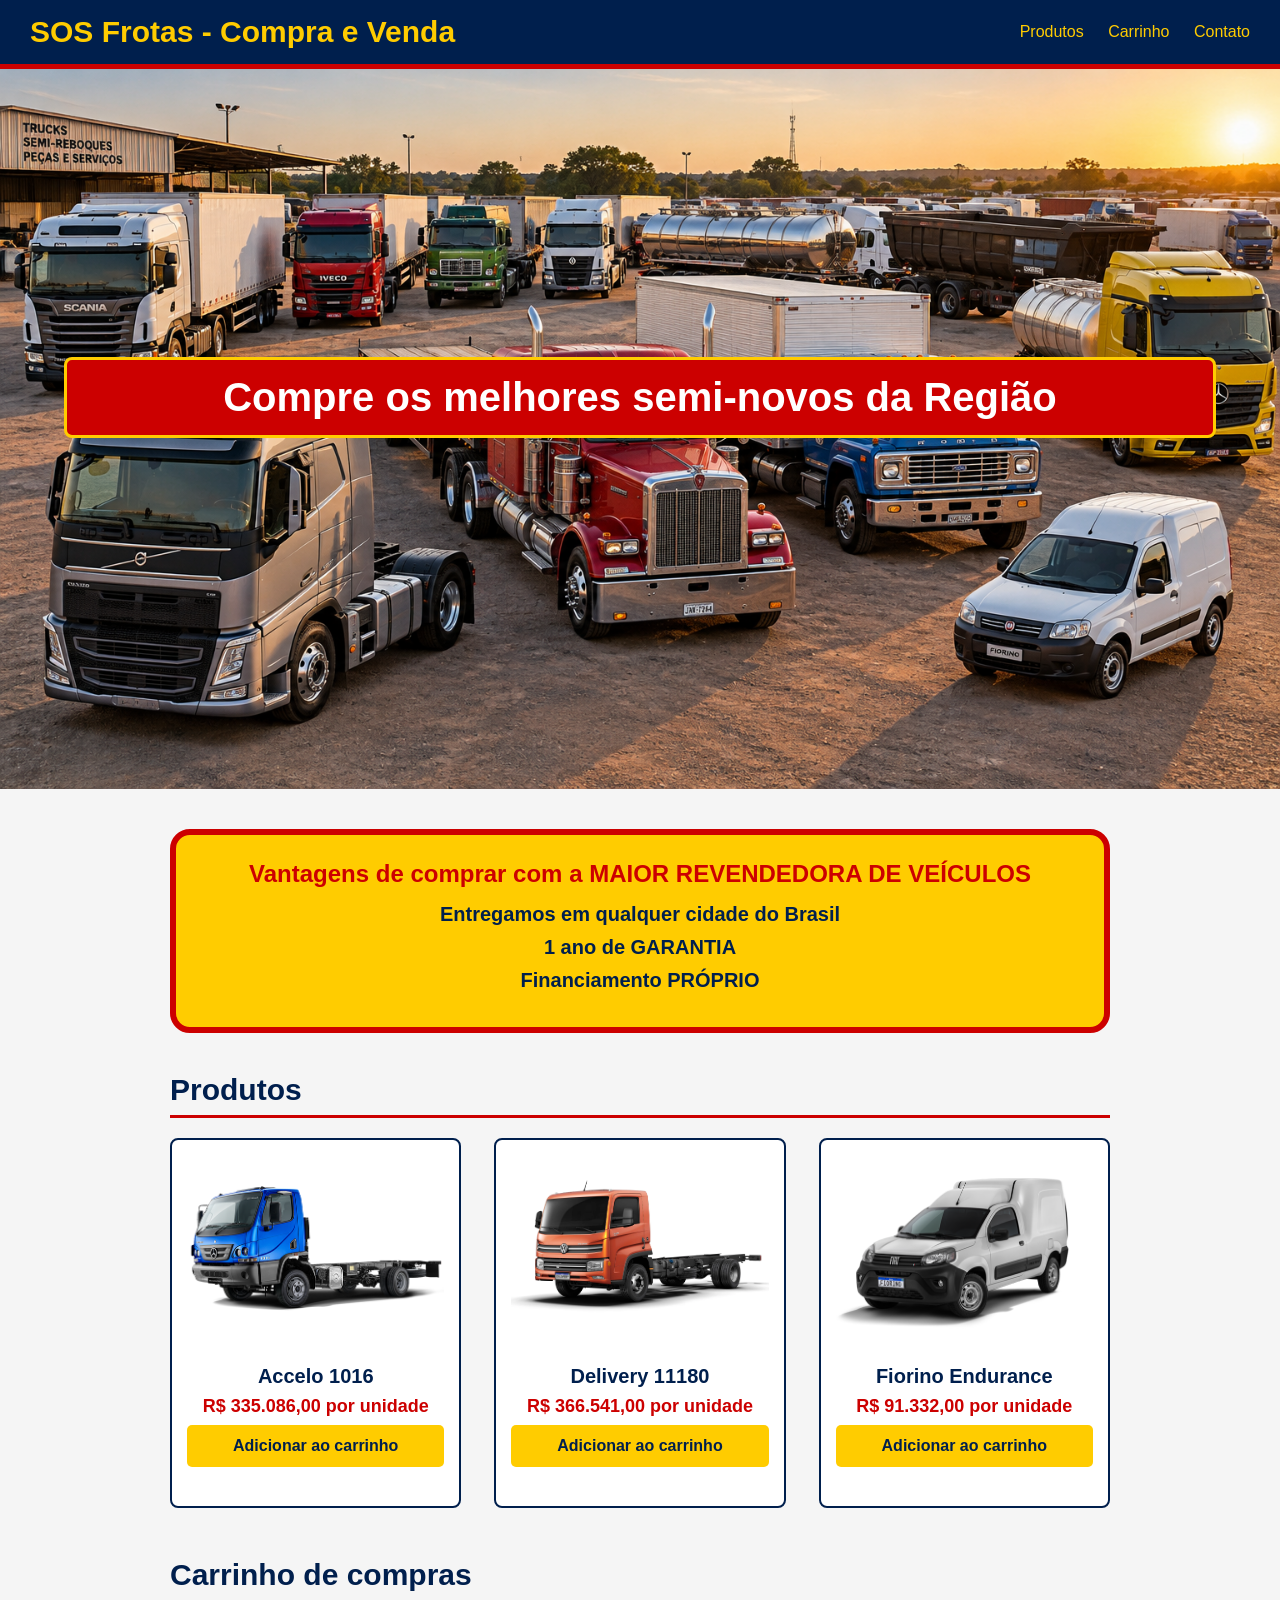
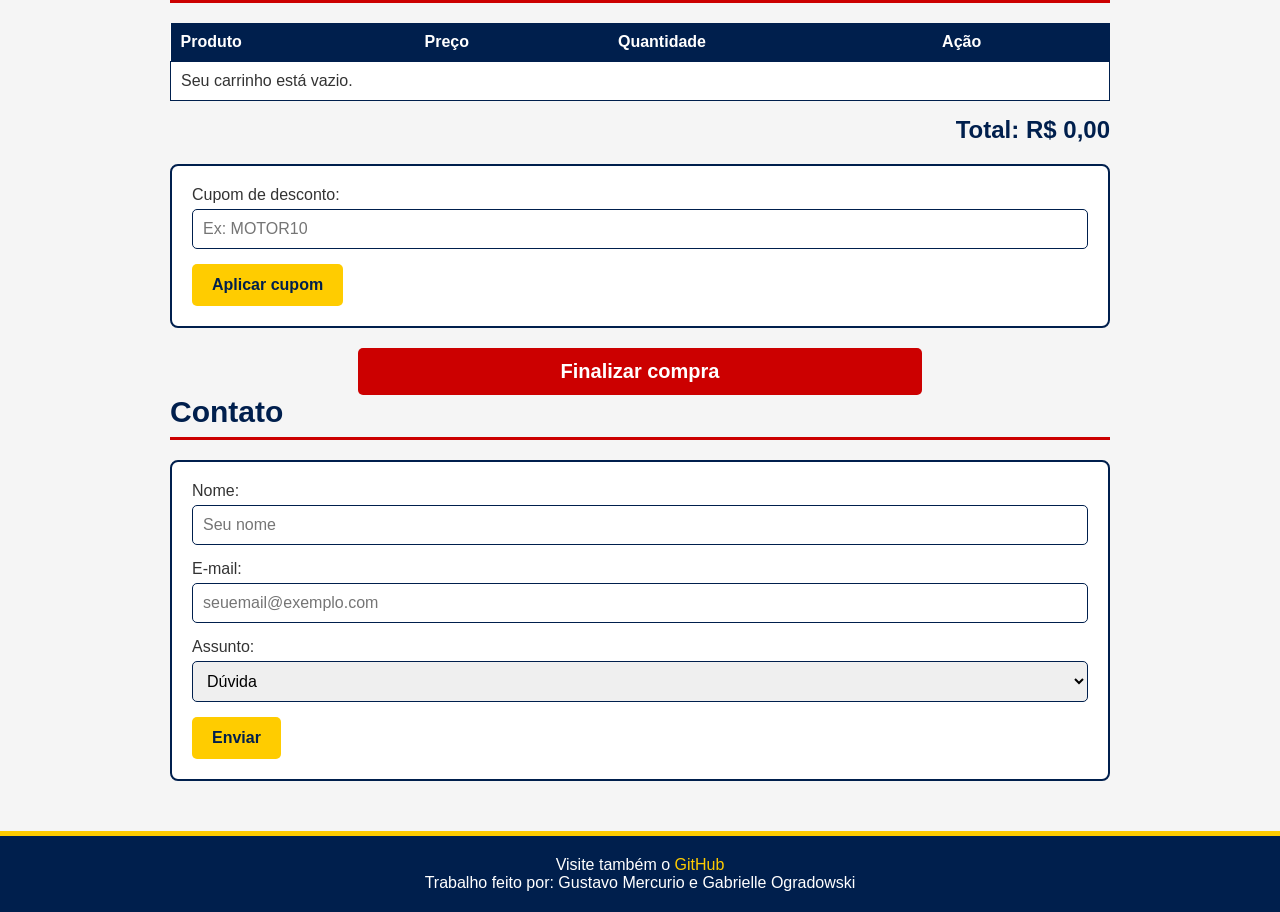
==== commit 074e2063: "Update title and header for consistency" ====
--- a/index.html
+++ b/index.html
@@ -3,7 +3,7 @@
 <head>
   <meta charset="UTF-8">
   <meta name="viewport" content="width=device-width, initial-scale=1.0">
-  <title>SOS Frotas-Compra e Venda</title>
+  <title>SOS Frotas - Compra e Venda</title>
   <link rel="stylesheet" href="style.css">
 </head>
 <body>
@@ -13,7 +13,7 @@
 
     <!-- cabecalho com o menu -->
     <header class="topo">
-      <h1 class="titulo-loja">Loja Exemplo</h1>
+      <h1 class="titulo-loja">SOS Frotas - Compra e Venda</h1>
       <nav>
         <ul class="menu">
           <li><a href="#produtos">Produtos</a></li>
